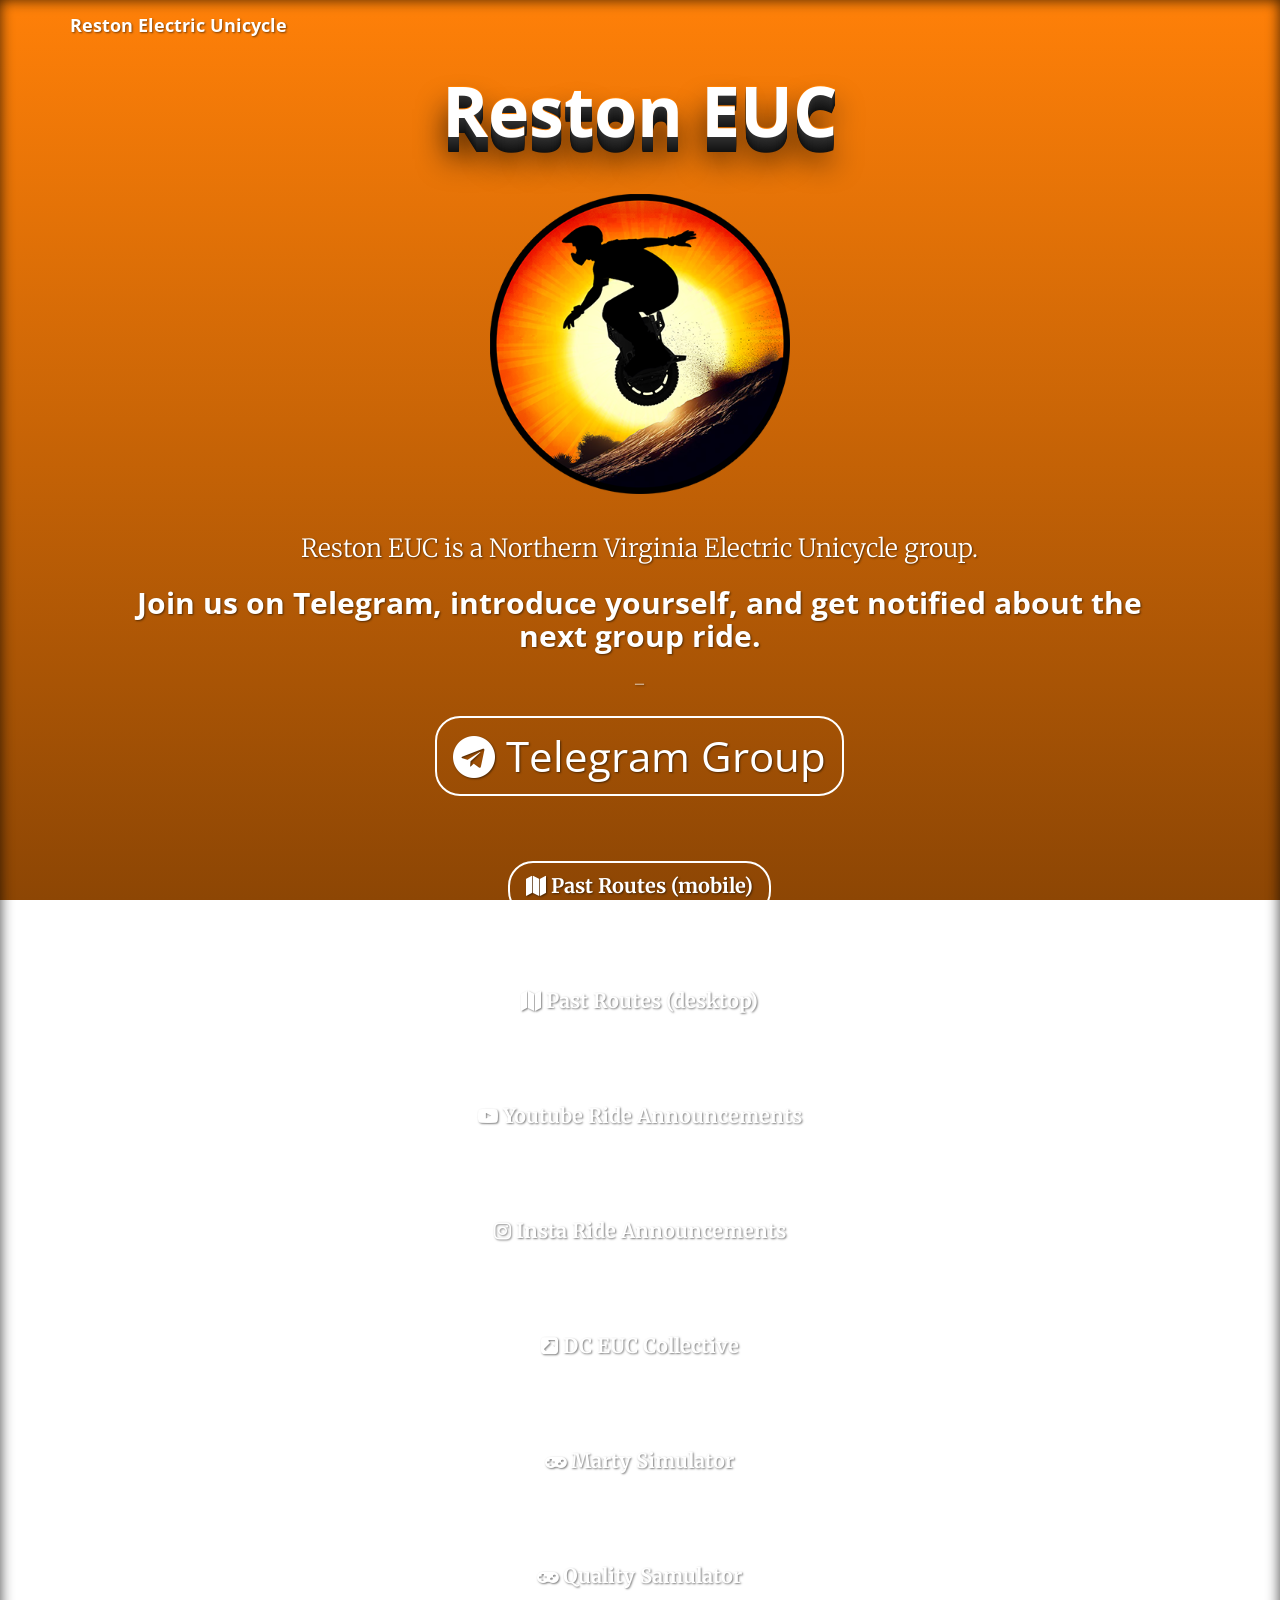
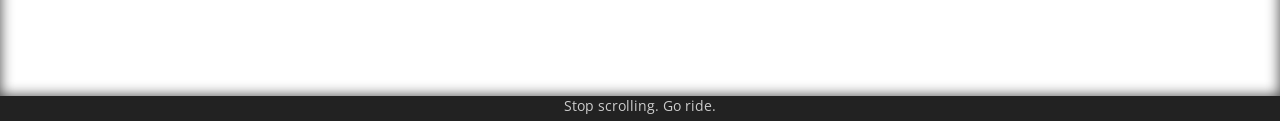
==== index.html @ 89ec1b11 "Update index.html" ====
<!DOCTYPE html>
<html lang="en">
  <head>
    <meta charset="utf-8">
    <meta http-equiv="X-UA-Compatible" content="IE=edge">
    <meta name="viewport" content="width=device-width, initial-scale=1">
    <meta name="description" content="Reston Electric Unicycle Group">
    <meta name="keywords" content="EUC, Reston, Virginia, Northern Virginia, Ashburn, Sterling, Leesburg, Arlington, Eletric, Unicycle, group ride, telegram">
    <!-- The above 3 meta tags *must* come first in the head; any other head content must come *after* these tags -->
    <title>Reston EUC</title> 
    <link href="https://fonts.googleapis.com/css?family=Merriweather|Open+Sans" rel="stylesheet"> 
    <!-- Bootstrap -->
    <link href="./css/bootstrap.min.css" rel="stylesheet">
    <link href="./css/onepagers-gradient.css" rel="stylesheet">
    <link href="./css/gradients.min.css" rel="stylesheet">
    <link rel="stylesheet" href="./font-awesome/css/font-awesome.min.css">
    <!-- HTML5 shim and Respond.js for IE8 support of HTML5 elements and media queries -->
    <!-- WARNING: Respond.js doesn't work if you view the page via file:// -->
    <!--[if lt IE 9]>
      <script src="https://oss.maxcdn.com/html5shiv/3.7.3/html5shiv.min.js"></script>
      <script src="https://oss.maxcdn.com/respond/1.4.2/respond.min.js"></script>
    <![endif]-->

    <link rel="apple-touch-icon" sizes="180x180" href="/apple-touch-icon.png">
    <link rel="icon" type="image/png" sizes="32x32" href="/favicon-32x32.png">
    <link rel="icon" type="image/png" sizes="16x16" href="/favicon-16x16.png">
    <link rel="manifest" href="/site.webmanifest">
  </head>
  <body data-spy="scroll" data-target="#topnav">
    <!-- MAIN CONTAINER -->
    <!-- Fixed navbar -->
    <nav class="navbar navbar-default navbar-fixed-top" id="topnav">
      <div class="container">
        <div class="navbar-header">
          <!-- <button type="button" class="navbar-toggle collapsed" data-toggle="collapse" data-target="#navbar" aria-expanded="false" aria-controls="navbar"> -->            
          <span class="sr-only">Toggle navigation</span>
          <span class="icon-bar"></span>
          <span class="icon-bar"></span>
          <span class="icon-bar"></span>
          </button>
          <a class="navbar-brand" href="#">Reston Electric Unicycle</a>
        </div> 
        <!--
        <div id="navbar" class="navbar-collapse collapse">
          
          <ul class="nav navbar-nav">
          </ul>
          
          <ul class="nav navbar-nav navbar-right">
            <li><a href="#section1">Home</a></li>
            <li><a href="#section2">Buttons</a></li>
            <li><a href="#section3">Maps</a></li>
            <li><a href="#section4">Footer</a></li>
          </ul>
          
        </div>         
        -->
      </div>
            
    </nav>
    <div class="container-fluid">
      <!-- START SECTION 1 -->       
      <div class="row ">                
        <div class="col-md-12 leadsection innershadow" id="section1" 
          style="background: #FF8008; /* fallback for old browsers */
          background: -webkit-linear-gradient(to top, #8d4604, #FF8008); /* Chrome 10-25, Safari 5.1-6 */
          background: linear-gradient(to top, #8d4604, #FF8008);">          
          <div class="col-md-1"> </div>
                
          <div class="col-md-10">          
            <!-- START SECTION 1 CONTENT -->
            <h1 style="
            text-shadow: 
            0 -1px 0 #ff8000, 
            0 1px 0 #2e2e2e, 
            0 2px 0 #2c2c2c, 
            0 3px 0 #2a2a2a, 
            0 4px 0 #282828, 
            0 5px 0 #262626, 
            0 6px 0 #242424, 
            0 7px 0 #222, 
            0 8px 0 #202020, 
            0 9px 0 #1e1e1e, 
            0 10px 0 #1c1c1c, 
            0 11px 0 #1a1a1a, 
            0 12px 0 #181818, 
            0 13px 0 #161616, 
            0 14px 0 #141414, 
            0 15px 0 #121212, 
            0 22px 30px rgba(0, 0, 0, 0.9);">Reston EUC</h1>
            <h1><img height="300" width="300" src="img/logo.png"/></h1>
            
            <p class="lead">Reston EUC is a Northern Virginia Electric Unicycle group.</p>               
            <h3>Join us on Telegram, introduce yourself, and get notified about the next group ride.</h3>
            <p>_</p>   
            
            <p><h1><a class="btn btn-lg btn-trans btn-success" href="https://t.me/RestonEUC" style="font-size: 60%"><i class="fa fa-telegram" aria-hidden="true"></i> Telegram Group</a></h1> </p>
                      
            <p><a class="btn btn-info btn-lg bigger-btn btn-trans" href="https://ridewithgps.com/users/2677488"><i class="fa fa-map" aria-hidden="true"></i> Past Routes (mobile)</a></p>
            <p><a class="btn btn-info btn-lg bigger-btn btn-trans" href="https://ridewithgps.com/users/2677488/routes"><i class="fa fa-map" aria-hidden="true"></i> Past Routes (desktop)</a></p>
            <p><a class="btn btn-info btn-lg bigger-btn btn-trans" href="https://www.youtube.com/@RestonEUC"><i class="fa fa-youtube-play" aria-hidden="true"></i> Youtube Ride Announcements</a></p>          
            <p><a class="btn btn-info btn-lg bigger-btn btn-trans" href="https://www.instagram.com/restoneuc/"><i class="fa fa-instagram" aria-hidden="true"></i> Insta Ride Announcements</a></p>            
            <p><a class="btn btn-info btn-lg bigger-btn btn-trans" href="https://dceuc.com"><i class="fa fa-external-link-square" aria-hidden="true"></i> DC EUC Collective</a></p>
            <p><a class="btn btn-info btn-lg bigger-btn btn-trans" href="https://8v245.csb.app"><i class="fa fa-gamepad" aria-hidden="true"></i> Marty Simulator</a></p>
            <p><a class="btn btn-info btn-lg bigger-btn btn-trans" href="https://gcdhh2.csb.app"><i class="fa fa-gamepad" aria-hidden="true"></i> Quality Samulator</a></p>
            <!-- 
				<h3>Next Ride:</h3>
            	<iframe id="youtube_video" width="360" height="450" frameborder="0" autoplay=1" allow="autoplay" allowfullscreen></iframe>
			-->
            <!-- END SECTION 1 CONTENT -->
          </div>
          <div class="col-md-1"> </div>
        </div><!--/md-12 -->
      </div><!--/row-->
      <!-- END SECTION 1 -->
      

      <div class="row">
        <div class="col-md-12 footer">
        Stop scrolling. Go ride.
        </div>
      </div>

    </div><!--/container final closing tag-->

      <!-- jQuery (necessary for Bootstrap's JavaScript plugins) -->
      <script src="https://ajax.googleapis.com/ajax/libs/jquery/1.12.4/jquery.min.js"></script>
      <!-- Include all compiled plugins (below), or include individual files as needed -->
      <script src="./js/bootstrap.min.js"></script>
      <script>

        $(function () {
          $(document).scroll(function () {
            var $nav = $(".navbar-fixed-top");
            $nav.toggleClass('scrolled', $(this).scrollTop() > 200);
          });
        });

        $('body').scrollspy({ target: '#topnav' })
	/*
	document.addEventListener("DOMContentLoaded", function(){
	        var channelID = "UCA3oZ1tFVdiA-Nl0tz2j74w";
        	var reqURL = "https://www.youtube.com/feeds/videos.xml?time=fs3&channel_id=";   
	        console.log("https://api.rss2json.com/v1/api.json?rss_url=" + encodeURIComponent(reqURL)+channelID+"&tf3sd=3243");    
        	$.getJSON("https://api.rss2json.com/v1/api.json?rss_url=" + encodeURIComponent(reqURL)+channelID, function(data) {
	          //var link = data.responseJSON.items[0].link;
	          var link = data.items[0].link;
        	  var id = link.substr(link.indexOf("=")+1);
	          $("#youtube_video").attr("src","https://youtube.com/embed/"+id + "?controls=0&showinfo=0&rel=0&autoplay=1&mute=1");
	        });	
	});
	*/
      </script>
  </body>
</html>
---- css/onepagers-gradient.css ----
/*  OnePagers Gradient Website Template
    Copyright (C) 2017  Hayden Ryan

    This program is free software: you can redistribute it and/or modify
    it under the terms of the GNU General Public License as published by
    the Free Software Foundation, either version 3 of the License, or
    (at your option) any later version.

    This program is distributed in the hope that it will be useful,
    but WITHOUT ANY WARRANTY; without even the implied warranty of
    MERCHANTABILITY or FITNESS FOR A PARTICULAR PURPOSE.  See the
    GNU General Public License for more details.

    You should have received a copy of the GNU General Public License
    along with this program.  If not, see <http://www.gnu.org/licenses/>.
*/

/*
TABLE OF CONTENTS
-----------------
S1.  BODY STYLES
S2.  NAVBAR
S3.  HEADINGS
S4.  PARAGRAPHS
S5.  SECTIONS
S6.  FORMS
S7.  BUTTONS
S8.  ICONS & SQUARES
S9.  MISC
S10. FOOTER
S11. DEMO STYLES

*/

/*
---------------
S1. BODY STYLES
---------------
*/

body {
  font-family: 'Open Sans', sans-serif;
  position: relative;
  -webkit-font-smoothing: antialiased;
  -moz-osx-font-smoothing: grayscale;
  text-rendering: optimizeLegibility;
  -moz-font-feature-settings: "liga" on;
}

body a {
  color: #ffffff;
  text-shadow: 1px 1px 2px rgba(0, 0, 0, 0.5);
}

body a:hover {
  color: #ffffff;
}

/*
-----------
S2. NAVBAR
-----------
*/

.navbar-default {
  background-color: transparent !important;
  color: #ffffff !important;
  border-color: transparent;
}

.navbar-default li a {
  color: #ffffff !important;
}

.navbar-default .navbar-nav > .active{
  background-color: transparent;
  border-bottom: 2px solid;
  font-weight: bold;
 }
.navbar-default .navbar-nav > .active > a, 
.navbar-default .navbar-nav > .active > a:hover, 
.navbar-default .navbar-nav > .active > a:focus {
  background-color: transparent;
}


.navbar-default .navbar-nav > .open > a, 
.navbar-default .navbar-nav > .open > a:hover, 
.navbar-default .navbar-nav > .open > a:focus {
  background-color: transparent;
}

.navbar-default li a:hover {
  border-bottom: 2px solid;
}

.navbar-default .navbar-nav .open .dropdown-menu>li>a, .navbar-default .navbar-nav .open .dropdown-menu {
  background-color: transparent;
  color:#ffffff;
}

.navbar-brand {
  color: #ffffff !important;
  font-weight: bold;
}

.navbar-fixed-top.scrolled {
  background-color: rgba(34, 34, 34, 0.95) !important;
  transition: background-color 1000ms linear;
}

.icon-bar {
  background-color: #ffffff !important;
}

.navbar-toggle:hover,
.navbar-toggle:focus {
  background-color: transparent !important;
}


/*
-------------
S3. HEADINGS
-------------
*/
h1 {
  font-weight: bold;
  font-size: 70px;
  padding-bottom: 25px;
  text-shadow: 1px 1px 2px rgba(0, 0, 0, 0.5);
}

h2 {
  font-weight: bold;
  font-size: 50px;
  text-shadow: 1px 1px 2px rgba(0, 0, 0, 0.5);
}

h3 {
  font-weight: bold;
  font-size: 30px;
  text-shadow: 1px 1px 2px rgba(0, 0, 0, 0.5);
}

@media (max-width: 768px) { 
/* Make headings slightly smaller on mobile */
h1 {
  font-size: 50px;
}

h2 {
  font-size: 35px;
}

h3 {
  font-size: 25px;
}

}

/*
--------------
S4. PARAGRAPHS
--------------
*/

p {
  margin-bottom: 20px;
  margin-top: 12px;
  font-size: 18px;
  text-shadow: 1px 1px 2px rgba(0, 0, 0, 0.5);
  font-family: 'Merriweather', serif;
}

.lead {
  margin-bottom: 12px;
  margin-top: 12px;
  font-size: 25px;
}

/*
-------------
S5. SECTIONS
-------------
*/

.innershadow {
  -webkit-box-shadow: inset 0px 0px 14px 0px rgba(0,0,0,0.75);
  -moz-box-shadow: inset 0px 0px 14px 0px rgba(0,0,0,0.75);
  box-shadow: inset 0px 0px 14px 0px rgba(0,0,0,0.75);
}

.section {
  color: #ffffff;
  padding-top: 50px;
  padding-bottom: 50px;
  min-height:100vh;
  background-attachment: fixed !important;
  text-align: center;
}

.section:hover {
  color: #ffffff;
}

.leadsection {
  color: #ffffff;
  padding-top: 52px;
  padding-bottom: 50px;
  min-height:100vh;
  background-attachment: fixed !important;
  text-align: center;
}

.leadsection:hover {
  color: #ffffff;
}

.leadsection a, .section a {
  text-decoration: underline;
}

/*
----------
S6. FORMS
----------
*/

input {
  color: #ffffff !important;
  background-color: transparent !important;
  border-color: #ffffff !important;
  border-width: 2px !important;
  border-radius: 25px !important;
}

input::placeholder {
  color: #cccccc !important;
}

label {
  font-size: 20px;
}

textarea {
  background-color: transparent !important;
  color: #ffffff !important;
  border-color: #ffffff !important;
  border-radius: 25px !important;
  border-width: 2px !important;
}

textarea::placeholder {
  color: #cccccc !important;
}

/*
------------
S7. BUTTONS
------------
*/

.bigger-btn {
  font-weight: bold;
  font-size: 20px;
  height: 55px;
  margin-top: 20px;
  margin-bottom: 20px;
  margin-left: 10px;
  margin-right: 10px;
}

.btnversion {
  font-size: 10px;
  display: block;
  margin-top: -5px;
}

.btn-trans {
  background-color: transparent;
  color: #ffffff;
  border-color: #ffffff;
  border-width: 2px;
  border-style: solid;
  border-radius: 25px !important;
  text-decoration: none !important;
}

/*
-------------------
S8. ICONS & SQUARES
-------------------
*/

.square {
  padding-top: 20px;
  padding-bottom: 20px;
}

.bigicon {
  font-size: 10em !important;
}

.contact-left {
  text-align: right;
  padding-right: 50px;
}

.contact-right {
  text-align: left;
  padding-left: 50px;
  border-left: 3px solid;

}
/*
---------
S9. MISC
---------
*/

.small {
  font-size: 13px;
}

/*
------------
S10. FOOTER
------------
*/

.footer {
  background-color: #222222;
  color: #cccccc;
  text-align: center;
  min-height: 25px;
}

.footer a {
  text-decoration: underline;
  text-decoration-style: dotted;
  color: #dddddd;
}

/*
---------------
S11. DEMO STYLES
---------------
*/

.demowell {
  text-align: center;
  min-height: 180px;
  color: #ffffff;
  border: 0px;
  padding-top: 70px;
  font-size: 20px;
  font-weight: bold;
  text-shadow: 1px 1px 2px rgba(0, 0, 0, 0.5);
}

.gradient-inverse {
  -webkit-transform: rotate(180deg);
  -moz-transform: rotate(180deg);
  -ms-transform: rotate(180deg);
  -o-transform: rotate(180deg);
  transform: rotate(180deg);
}
---- css/gradients.min.css ----
.nepal{background:#de6161;background:-webkit-linear-gradient(to top, #de6161 , #2657eb);background:linear-gradient(to top, #de6161 , #2657eb)}.bora-bora{background:#2BC0E4;background:-webkit-linear-gradient(to top, #2BC0E4 , #EAECC6);background:linear-gradient(to top, #2BC0E4 , #EAECC6)}.venice-blue{background:#085078;background:-webkit-linear-gradient(to top, #085078 , #85D8CE);background:linear-gradient(to top, #085078 , #85D8CE)}.electric-violet{background:#4776E6;background:-webkit-linear-gradient(to top, #4776E6 , #8E54E9);background:linear-gradient(to top, #4776E6 , #8E54E9)}.kashmir{background:#614385;background:-webkit-linear-gradient(to top, #614385 , #516395);background:linear-gradient(to top, #614385 , #516395)}.mirage{background:#16222A;background:-webkit-linear-gradient(to top, #16222A , #3A6073);background:linear-gradient(to top, #16222A , #3A6073)}.juicy-orange{background:#FF8008;background:-webkit-linear-gradient(to top, #FF8008 , #FFC837);background:linear-gradient(to top, #FF8008 , #FFC837)}.mojito{background:#1D976C;background:-webkit-linear-gradient(to top, #1D976C , #93F9B9);background:linear-gradient(to top, #1D976C , #93F9B9)}.cherry{background:#EB3349;background:-webkit-linear-gradient(to top, #EB3349 , #F45C43);background:linear-gradient(to top, #EB3349 , #F45C43)}.pinky{background:#DD5E89;background:-webkit-linear-gradient(to top, #DD5E89 , #F7BB97);background:linear-gradient(to top, #DD5E89 , #F7BB97)}.sea-weed{background:#4CB8C4;background:-webkit-linear-gradient(to top, #4CB8C4 , #3CD3AD);background:linear-gradient(to top, #4CB8C4 , #3CD3AD)}.purple-paradise{background:#1D2B64;background:-webkit-linear-gradient(to top, #1D2B64 , #F8CDDA);background:linear-gradient(to top, #1D2B64 , #F8CDDA)}.sunrise{background:#FF512F;background:-webkit-linear-gradient(to top, #FF512F , #F09819);background:linear-gradient(to top, #FF512F , #F09819)}.aqua-marine{background:#1A2980;background:-webkit-linear-gradient(to top, #1A2980 , #26D0CE);background:linear-gradient(to top, #1A2980 , #26D0CE)}.aubergine{background:#AA076B;background:-webkit-linear-gradient(to top, #AA076B , #61045F);background:linear-gradient(to top, #AA076B , #61045F)}.bloody-mary{background:#FF512F;background:-webkit-linear-gradient(to top, #FF512F , #DD2476);background:linear-gradient(to top, #FF512F , #DD2476)}.mango-pulp{background:#F09819;background:-webkit-linear-gradient(to top, #F09819 , #EDDE5D);background:linear-gradient(to top, #F09819 , #EDDE5D)}.rose-water{background:#E55D87;background:-webkit-linear-gradient(to top, #E55D87 , #5FC3E4);background:linear-gradient(to top, #E55D87 , #5FC3E4)}.lemon-twist{background:#3CA55C;background:-webkit-linear-gradient(to top, #3CA55C , #B5AC49);background:linear-gradient(to top, #3CA55C , #B5AC49)}.emerald-water{background:#348F50;background:-webkit-linear-gradient(to top, #348F50 , #56B4D3);background:linear-gradient(to top, #348F50 , #56B4D3)}.intuitive-purple{background:#DA22FF;background:-webkit-linear-gradient(to top, #DA22FF , #9733EE);background:linear-gradient(to top, #DA22FF , #9733EE)}.green-beach{background:#02AAB0;background:-webkit-linear-gradient(to top, #02AAB0 , #00CDAC);background:linear-gradient(to top, #02AAB0 , #00CDAC)}.harmonic-energy{background:#16A085;background:-webkit-linear-gradient(to top, #16A085 , #F4D03F);background:linear-gradient(to top, #16A085 , #F4D03F)}.nimvelo{background:#314755;background:-webkit-linear-gradient(to top, #314755 , #26a0da);background:linear-gradient(to top, #314755 , #26a0da)}.sea-blue{background:#2b5876;background:-webkit-linear-gradient(to top, #2b5876 , #4e4376);background:linear-gradient(to top, #2b5876 , #4e4376)}.celestial{background:#C33764;background:-webkit-linear-gradient(to top, #C33764 , #1D2671);background:linear-gradient(to top, #C33764 , #1D2671)}.learning-and-leading{background:#F7971E;background:-webkit-linear-gradient(to top, #F7971E , #FFD200);background:linear-gradient(to top, #F7971E , #FFD200)}.pacific-dream{background:#34e89e;background:-webkit-linear-gradient(to top, #34e89e , #0f3443);background:linear-gradient(to top, #34e89e , #0f3443)}.venice{background:#6190E8;background:-webkit-linear-gradient(to top, #6190E8 , #A7BFE8);background:linear-gradient(to top, #6190E8 , #A7BFE8)}.orca{background:#44A08D;background:-webkit-linear-gradient(to top, #44A08D , #093637);background:linear-gradient(to top, #44A08D , #093637)}.love-and-liberty{background:#200122;background:-webkit-linear-gradient(to top, #200122 , #6f0000);background:linear-gradient(to top, #200122 , #6f0000)}.very-blue{background:#0575E6;background:-webkit-linear-gradient(to top, #0575E6 , #021B79);background:linear-gradient(to top, #0575E6 , #021B79)}.can-you-feel-the-love-tonight{background:#4568DC;background:-webkit-linear-gradient(to top, #4568DC , #B06AB3);background:linear-gradient(to top, #4568DC , #B06AB3)}.the-blue-lagoon{background:#43C6AC;background:-webkit-linear-gradient(to top, #43C6AC , #191654);background:linear-gradient(to top, #43C6AC , #191654)}.under-the-lake{background:#093028;background:-webkit-linear-gradient(to top, #093028 , #237A57);background:linear-gradient(to top, #093028 , #237A57)}.honey-dew{background:#43C6AC;background:-webkit-linear-gradient(to top, #43C6AC , #F8FFAE);background:linear-gradient(to top, #43C6AC , #F8FFAE)}.easymed{background:#DCE35B;background:-webkit-linear-gradient(to top, #DCE35B , #45B649);background:linear-gradient(to top, #DCE35B , #45B649)}.vice-city{background:#3494E6;background:-webkit-linear-gradient(to top, #3494E6 , #EC6EAD);background:linear-gradient(to top, #3494E6 , #EC6EAD)}.mild{background:#67B26F;background:-webkit-linear-gradient(to top, #67B26F , #4ca2cd);background:linear-gradient(to top, #67B26F , #4ca2cd)}.dawn{background:#F3904F;background:-webkit-linear-gradient(to top, #F3904F , #3B4371);background:linear-gradient(to top, #F3904F , #3B4371)}.ibiza-sunset{background:#ee0979;background:-webkit-linear-gradient(to top, #ee0979 , #ff6a00);background:linear-gradient(to top, #ee0979 , #ff6a00)}.eighties-purple{background:#41295a;background:-webkit-linear-gradient(to top, #41295a , #2F0743);background:linear-gradient(to top, #41295a , #2F0743)}.brady-brady-fun-fun{background:#00c3ff;background:-webkit-linear-gradient(to top, #00c3ff , #ffff1c);background:linear-gradient(to top, #00c3ff , #ffff1c)}.cosmic-fusion{background:#ff00cc;background:-webkit-linear-gradient(to top, #ff00cc , #333399);background:linear-gradient(to top, #ff00cc , #333399)}.love-couple{background:#3a6186;background:-webkit-linear-gradient(to top, #3a6186 , #89253e);background:linear-gradient(to top, #3a6186 , #89253e)}.sherbert{background:#f79d00;background:-webkit-linear-gradient(to top, #f79d00 , #64f38c);background:linear-gradient(to top, #f79d00 , #64f38c)}.lush{background:#56ab2f;background:-webkit-linear-gradient(to top, #56ab2f , #a8e063);background:linear-gradient(to top, #56ab2f , #a8e063)}.frost{background:#000428;background:-webkit-linear-gradient(to top, #000428 , #004e92);background:linear-gradient(to top, #000428 , #004e92)}.mauve{background:#42275a;background:-webkit-linear-gradient(to top, #42275a , #734b6d);background:linear-gradient(to top, #42275a , #734b6d)}.deep-sea-space{background:#2C3E50;background:-webkit-linear-gradient(to top, #2C3E50 , #4CA1AF);background:linear-gradient(to top, #2C3E50 , #4CA1AF)}.grapefruit-sunset{background:#e96443;background:-webkit-linear-gradient(to top, #e96443 , #904e95);background:linear-gradient(to top, #e96443 , #904e95)}.solid-vault{background:#3a7bd5;background:-webkit-linear-gradient(to top, #3a7bd5 , #3a6073);background:linear-gradient(to top, #3a7bd5 , #3a6073)}.sweet-morning{background:#FF5F6D;background:-webkit-linear-gradient(to top, #FF5F6D , #FFC371);background:linear-gradient(to top, #FF5F6D , #FFC371)}.transfile{background:#16BFFD;background:-webkit-linear-gradient(to top, #16BFFD , #CB3066);background:linear-gradient(to top, #16BFFD , #CB3066)}.deep-space{background:#000000;background:-webkit-linear-gradient(to top, #000000 , #434343);background:linear-gradient(to top, #000000 , #434343)}.suzy{background:#834d9b;background:-webkit-linear-gradient(to top, #834d9b , #d04ed6);background:linear-gradient(to top, #834d9b , #d04ed6)}.purplin{background:#6a3093;background:-webkit-linear-gradient(to top, #6a3093 , #a044ff);background:linear-gradient(to top, #6a3093 , #a044ff)}.inbox{background:#457fca;background:-webkit-linear-gradient(to top, #457fca , #5691c8);background:linear-gradient(to top, #457fca , #5691c8)}.blush{background:#B24592;background:-webkit-linear-gradient(to top, #B24592 , #F15F79);background:linear-gradient(to top, #B24592 , #F15F79)}.little-leaf{background:#76b852;background:-webkit-linear-gradient(to top, #76b852 , #8DC26F);background:linear-gradient(to top, #76b852 , #8DC26F)}.master-card{background:#f46b45;background:-webkit-linear-gradient(to top, #f46b45 , #eea849);background:linear-gradient(to top, #f46b45 , #eea849)}.passion{background:#e53935;background:-webkit-linear-gradient(to top, #e53935 , #e35d5b);background:linear-gradient(to top, #e53935 , #e35d5b)}.timber{background:#fc00ff;background:-webkit-linear-gradient(to top, #fc00ff , #00dbde);background:linear-gradient(to top, #fc00ff , #00dbde)}.turquoise-flow{background:#136a8a;background:-webkit-linear-gradient(to top, #136a8a , #267871);background:linear-gradient(to top, #136a8a , #267871)}.endless-river{background:#43cea2;background:-webkit-linear-gradient(to top, #43cea2 , #185a9d);background:linear-gradient(to top, #43cea2 , #185a9d)}.purple-bliss{background:#360033;background:-webkit-linear-gradient(to top, #360033 , #0b8793);background:linear-gradient(to top, #360033 , #0b8793)}.crazy-orange{background:#D38312;background:-webkit-linear-gradient(to top, #D38312 , #A83279);background:linear-gradient(to top, #D38312 , #A83279)}.amethyst{background:#9D50BB;background:-webkit-linear-gradient(to top, #9D50BB , #6E48AA);background:linear-gradient(to top, #9D50BB , #6E48AA)}.dance-to-forget{background:#FF4E50;background:-webkit-linear-gradient(to top, #FF4E50 , #F9D423);background:linear-gradient(to top, #FF4E50 , #F9D423)}.reef{background:#00d2ff;background:-webkit-linear-gradient(to top, #00d2ff , #3a7bd5);background:linear-gradient(to top, #00d2ff , #3a7bd5)}.aqualicious{background:#50C9C3;background:-webkit-linear-gradient(to top, #50C9C3 , #96DEDA);background:linear-gradient(to top, #50C9C3 , #96DEDA)}.blurry-beach{background:#d53369;background:-webkit-linear-gradient(to top, #d53369 , #cbad6d);background:linear-gradient(to top, #d53369 , #cbad6d)}.namn{background:#a73737;background:-webkit-linear-gradient(to top, #a73737 , #7a2828);background:linear-gradient(to top, #a73737 , #7a2828)}.day-tripper{background:#f857a6;background:-webkit-linear-gradient(to top, #f857a6 , #ff5858);background:linear-gradient(to top, #f857a6 , #ff5858)}.army{background:#414d0b;background:-webkit-linear-gradient(to top, #414d0b , #727a17);background:linear-gradient(to top, #414d0b , #727a17)}.nepal-inverse{background:#de6161;background:-webkit-linear-gradient(to bottom, #de6161 , #2657eb);background:linear-gradient(to bottom, #de6161 , #2657eb)}.bora-bora-inverse{background:#2BC0E4;background:-webkit-linear-gradient(to bottom, #2BC0E4 , #EAECC6);background:linear-gradient(to bottom, #2BC0E4 , #EAECC6)}.venice-blue-inverse{background:#085078;background:-webkit-linear-gradient(to bottom, #085078 , #85D8CE);background:linear-gradient(to bottom, #085078 , #85D8CE)}.electric-violet-inverse{background:#4776E6;background:-webkit-linear-gradient(to bottom, #4776E6 , #8E54E9);background:linear-gradient(to bottom, #4776E6 , #8E54E9)}.kashmir-inverse{background:#614385;background:-webkit-linear-gradient(to bottom, #614385 , #516395);background:linear-gradient(to bottom, #614385 , #516395)}.mirage-inverse{background:#16222A;background:-webkit-linear-gradient(to bottom, #16222A , #3A6073);background:linear-gradient(to bottom, #16222A , #3A6073)}.juicy-orange-inverse{background:#FF8008;background:-webkit-linear-gradient(to bottom, #FF8008 , #FFC837);background:linear-gradient(to bottom, #FF8008 , #FFC837)}.mojito-inverse{background:#1D976C;background:-webkit-linear-gradient(to bottom, #1D976C , #93F9B9);background:linear-gradient(to bottom, #1D976C , #93F9B9)}.cherry-inverse{background:#EB3349;background:-webkit-linear-gradient(to bottom, #EB3349 , #F45C43);background:linear-gradient(to bottom, #EB3349 , #F45C43)}.pinky-inverse{background:#DD5E89;background:-webkit-linear-gradient(to bottom, #DD5E89 , #F7BB97);background:linear-gradient(to bottom, #DD5E89 , #F7BB97)}.sea-weed-inverse{background:#4CB8C4;background:-webkit-linear-gradient(to bottom, #4CB8C4 , #3CD3AD);background:linear-gradient(to bottom, #4CB8C4 , #3CD3AD)}.purple-paradise-inverse{background:#1D2B64;background:-webkit-linear-gradient(to bottom, #1D2B64 , #F8CDDA);background:linear-gradient(to bottom, #1D2B64 , #F8CDDA)}.sunrise-inverse{background:#FF512F;background:-webkit-linear-gradient(to bottom, #FF512F , #F09819);background:linear-gradient(to bottom, #FF512F , #F09819)}.aqua-marine-inverse{background:#1A2980;background:-webkit-linear-gradient(to bottom, #1A2980 , #26D0CE);background:linear-gradient(to bottom, #1A2980 , #26D0CE)}.aubergine-inverse{background:#AA076B;background:-webkit-linear-gradient(to bottom, #AA076B , #61045F);background:linear-gradient(to bottom, #AA076B , #61045F)}.bloody-mary-inverse{background:#FF512F;background:-webkit-linear-gradient(to bottom, #FF512F , #DD2476);background:linear-gradient(to bottom, #FF512F , #DD2476)}.mango-pulp-inverse{background:#F09819;background:-webkit-linear-gradient(to bottom, #F09819 , #EDDE5D);background:linear-gradient(to bottom, #F09819 , #EDDE5D)}.rose-water-inverse{background:#E55D87;background:-webkit-linear-gradient(to bottom, #E55D87 , #5FC3E4);background:linear-gradient(to bottom, #E55D87 , #5FC3E4)}.lemon-twist-inverse{background:#3CA55C;background:-webkit-linear-gradient(to bottom, #3CA55C , #B5AC49);background:linear-gradient(to bottom, #3CA55C , #B5AC49)}.emerald-water-inverse{background:#348F50;background:-webkit-linear-gradient(to bottom, #348F50 , #56B4D3);background:linear-gradient(to bottom, #348F50 , #56B4D3)}.intuitive-purple-inverse{background:#DA22FF;background:-webkit-linear-gradient(to bottom, #DA22FF , #9733EE);background:linear-gradient(to bottom, #DA22FF , #9733EE)}.green-beach-inverse{background:#02AAB0;background:-webkit-linear-gradient(to bottom, #02AAB0 , #00CDAC);background:linear-gradient(to bottom, #02AAB0 , #00CDAC)}.harmonic-energy-inverse{background:#16A085;background:-webkit-linear-gradient(to bottom, #16A085 , #F4D03F);background:linear-gradient(to bottom, #16A085 , #F4D03F)}.nimvelo-inverse{background:#314755;background:-webkit-linear-gradient(to bottom, #314755 , #26a0da);background:linear-gradient(to bottom, #314755 , #26a0da)}.sea-blue-inverse{background:#2b5876;background:-webkit-linear-gradient(to bottom, #2b5876 , #4e4376);background:linear-gradient(to bottom, #2b5876 , #4e4376)}.celestial-inverse{background:#C33764;background:-webkit-linear-gradient(to bottom, #C33764 , #1D2671);background:linear-gradient(to bottom, #C33764 , #1D2671)}.learning-and-leading-inverse{background:#F7971E;background:-webkit-linear-gradient(to bottom, #F7971E , #FFD200);background:linear-gradient(to bottom, #F7971E , #FFD200)}.pacific-dream-inverse{background:#34e89e;background:-webkit-linear-gradient(to bottom, #34e89e , #0f3443);background:linear-gradient(to bottom, #34e89e , #0f3443)}.venice-inverse{background:#6190E8;background:-webkit-linear-gradient(to bottom, #6190E8 , #A7BFE8);background:linear-gradient(to bottom, #6190E8 , #A7BFE8)}.orca-inverse{background:#44A08D;background:-webkit-linear-gradient(to bottom, #44A08D , #093637);background:linear-gradient(to bottom, #44A08D , #093637)}.love-and-liberty-inverse{background:#200122;background:-webkit-linear-gradient(to bottom, #200122 , #6f0000);background:linear-gradient(to bottom, #200122 , #6f0000)}.very-blue-inverse{background:#0575E6;background:-webkit-linear-gradient(to bottom, #0575E6 , #021B79);background:linear-gradient(to bottom, #0575E6 , #021B79)}.can-you-feel-the-love-tonight-inverse{background:#4568DC;background:-webkit-linear-gradient(to bottom, #4568DC , #B06AB3);background:linear-gradient(to bottom, #4568DC , #B06AB3)}.the-blue-lagoon-inverse{background:#43C6AC;background:-webkit-linear-gradient(to bottom, #43C6AC , #191654);background:linear-gradient(to bottom, #43C6AC , #191654)}.under-the-lake-inverse{background:#093028;background:-webkit-linear-gradient(to bottom, #093028 , #237A57);background:linear-gradient(to bottom, #093028 , #237A57)}.honey-dew-inverse{background:#43C6AC;background:-webkit-linear-gradient(to bottom, #43C6AC , #F8FFAE);background:linear-gradient(to bottom, #43C6AC , #F8FFAE)}.easymed-inverse{background:#DCE35B;background:-webkit-linear-gradient(to bottom, #DCE35B , #45B649);background:linear-gradient(to bottom, #DCE35B , #45B649)}.vice-city-inverse{background:#3494E6;background:-webkit-linear-gradient(to bottom, #3494E6 , #EC6EAD);background:linear-gradient(to bottom, #3494E6 , #EC6EAD)}.mild-inverse{background:#67B26F;background:-webkit-linear-gradient(to bottom, #67B26F , #4ca2cd);background:linear-gradient(to bottom, #67B26F , #4ca2cd)}.dawn-inverse{background:#F3904F;background:-webkit-linear-gradient(to bottom, #F3904F , #3B4371);background:linear-gradient(to bottom, #F3904F , #3B4371)}.ibiza-sunset-inverse{background:#ee0979;background:-webkit-linear-gradient(to bottom, #ee0979 , #ff6a00);background:linear-gradient(to bottom, #ee0979 , #ff6a00)}.eighties-purple-inverse{background:#41295a;background:-webkit-linear-gradient(to bottom, #41295a , #2F0743);background:linear-gradient(to bottom, #41295a , #2F0743)}.brady-brady-fun-fun-inverse{background:#00c3ff;background:-webkit-linear-gradient(to bottom, #00c3ff , #ffff1c);background:linear-gradient(to bottom, #00c3ff , #ffff1c)}.cosmic-fusion-inverse{background:#ff00cc;background:-webkit-linear-gradient(to bottom, #ff00cc , #333399);background:linear-gradient(to bottom, #ff00cc , #333399)}.love-couple-inverse{background:#3a6186;background:-webkit-linear-gradient(to bottom, #3a6186 , #89253e);background:linear-gradient(to bottom, #3a6186 , #89253e)}.sherbert-inverse{background:#f79d00;background:-webkit-linear-gradient(to bottom, #f79d00 , #64f38c);background:linear-gradient(to bottom, #f79d00 , #64f38c)}.lush-inverse{background:#56ab2f;background:-webkit-linear-gradient(to bottom, #56ab2f , #a8e063);background:linear-gradient(to bottom, #56ab2f , #a8e063)}.frost-inverse{background:#000428;background:-webkit-linear-gradient(to bottom, #000428 , #004e92);background:linear-gradient(to bottom, #000428 , #004e92)}.mauve-inverse{background:#42275a;background:-webkit-linear-gradient(to bottom, #42275a , #734b6d);background:linear-gradient(to bottom, #42275a , #734b6d)}.deep-sea-space-inverse{background:#2C3E50;background:-webkit-linear-gradient(to bottom, #2C3E50 , #4CA1AF);background:linear-gradient(to bottom, #2C3E50 , #4CA1AF)}.grapefruit-sunset-inverse{background:#e96443;background:-webkit-linear-gradient(to bottom, #e96443 , #904e95);background:linear-gradient(to bottom, #e96443 , #904e95)}.solid-vault-inverse{background:#3a7bd5;background:-webkit-linear-gradient(to bottom, #3a7bd5 , #3a6073);background:linear-gradient(to bottom, #3a7bd5 , #3a6073)}.sweet-morning-inverse{background:#FF5F6D;background:-webkit-linear-gradient(to bottom, #FF5F6D , #FFC371);background:linear-gradient(to bottom, #FF5F6D , #FFC371)}.transfile-inverse{background:#16BFFD;background:-webkit-linear-gradient(to bottom, #16BFFD , #CB3066);background:linear-gradient(to bottom, #16BFFD , #CB3066)}.deep-space-inverse{background:#000000;background:-webkit-linear-gradient(to bottom, #000000 , #434343);background:linear-gradient(to bottom, #000000 , #434343)}.suzy-inverse{background:#834d9b;background:-webkit-linear-gradient(to bottom, #834d9b , #d04ed6);background:linear-gradient(to bottom, #834d9b , #d04ed6)}.purplin-inverse{background:#6a3093;background:-webkit-linear-gradient(to bottom, #6a3093 , #a044ff);background:linear-gradient(to bottom, #6a3093 , #a044ff)}.inbox-inverse{background:#457fca;background:-webkit-linear-gradient(to bottom, #457fca , #5691c8);background:linear-gradient(to bottom, #457fca , #5691c8)}.blush-inverse{background:#B24592;background:-webkit-linear-gradient(to bottom, #B24592 , #F15F79);background:linear-gradient(to bottom, #B24592 , #F15F79)}.little-leaf-inverse{background:#76b852;background:-webkit-linear-gradient(to bottom, #76b852 , #8DC26F);background:linear-gradient(to bottom, #76b852 , #8DC26F)}.master-card-inverse{background:#f46b45;background:-webkit-linear-gradient(to bottom, #f46b45 , #eea849);background:linear-gradient(to bottom, #f46b45 , #eea849)}.passion-inverse{background:#e53935;background:-webkit-linear-gradient(to bottom, #e53935 , #e35d5b);background:linear-gradient(to bottom, #e53935 , #e35d5b)}.timber-inverse{background:#fc00ff;background:-webkit-linear-gradient(to bottom, #fc00ff , #00dbde);background:linear-gradient(to bottom, #fc00ff , #00dbde)}.turquoise-flow-inverse{background:#136a8a;background:-webkit-linear-gradient(to bottom, #136a8a , #267871);background:linear-gradient(to bottom, #136a8a , #267871)}.endless-river-inverse{background:#43cea2;background:-webkit-linear-gradient(to bottom, #43cea2 , #185a9d);background:linear-gradient(to bottom, #43cea2 , #185a9d)}.purple-bliss-inverse{background:#360033;background:-webkit-linear-gradient(to bottom, #360033 , #0b8793);background:linear-gradient(to bottom, #360033 , #0b8793)}.crazy-orange-inverse{background:#D38312;background:-webkit-linear-gradient(to bottom, #D38312 , #A83279);background:linear-gradient(to bottom, #D38312 , #A83279)}.amethyst-inverse{background:#9D50BB;background:-webkit-linear-gradient(to bottom, #9D50BB , #6E48AA);background:linear-gradient(to bottom, #9D50BB , #6E48AA)}.dance-to-forget-inverse{background:#FF4E50;background:-webkit-linear-gradient(to bottom, #FF4E50 , #F9D423);background:linear-gradient(to bottom, #FF4E50 , #F9D423)}.reef-inverse{background:#00d2ff;background:-webkit-linear-gradient(to bottom, #00d2ff , #3a7bd5);background:linear-gradient(to bottom, #00d2ff , #3a7bd5)}.aqualicious-inverse{background:#50C9C3;background:-webkit-linear-gradient(to bottom, #50C9C3 , #96DEDA);background:linear-gradient(to bottom, #50C9C3 , #96DEDA)}.blurry-beach-inverse{background:#d53369;background:-webkit-linear-gradient(to bottom, #d53369 , #cbad6d);background:linear-gradient(to bottom, #d53369 , #cbad6d)}.namn-inverse{background:#a73737;background:-webkit-linear-gradient(to bottom, #a73737 , #7a2828);background:linear-gradient(to bottom, #a73737 , #7a2828)}.day-tripper-inverse{background:#f857a6;background:-webkit-linear-gradient(to bottom, #f857a6 , #ff5858);background:linear-gradient(to bottom, #f857a6 , #ff5858)}.army-inverse{background:#414d0b;background:-webkit-linear-gradient(to bottom, #414d0b , #727a17);background:linear-gradient(to bottom, #414d0b , #727a17)}
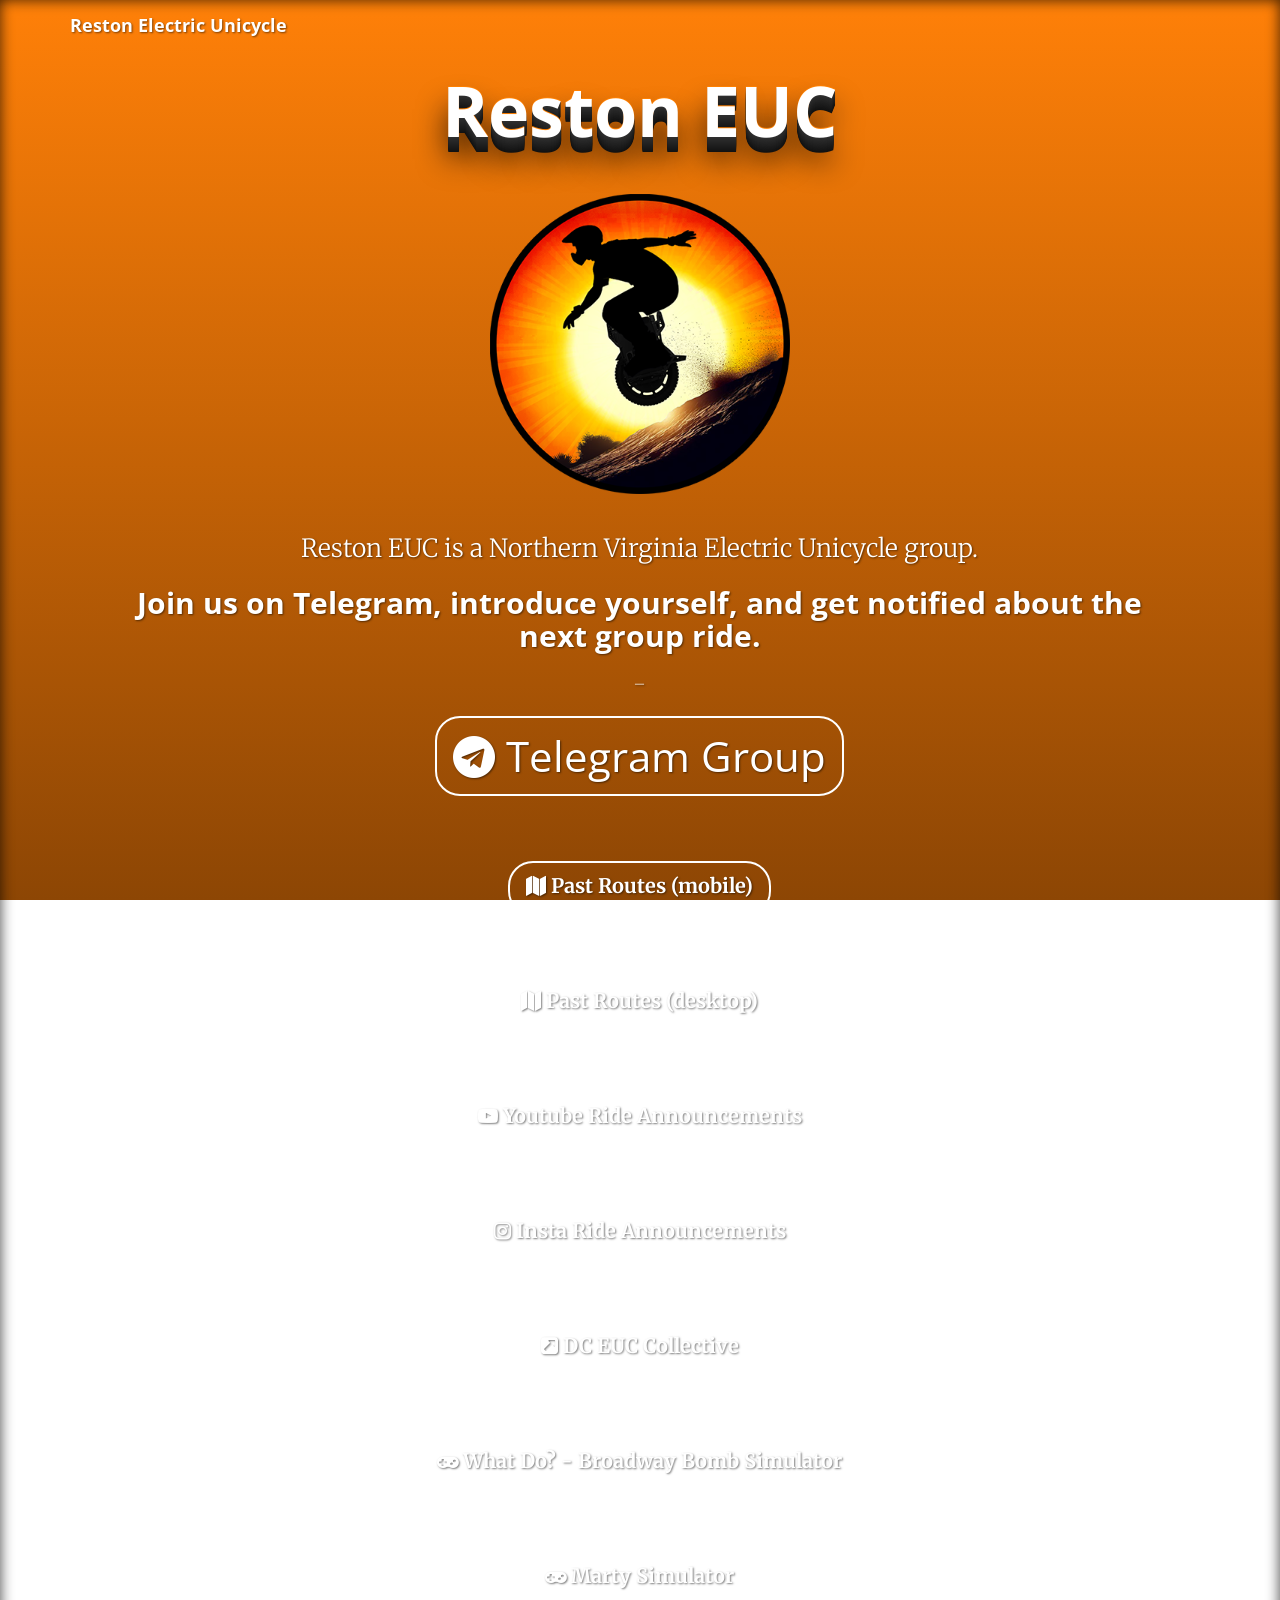
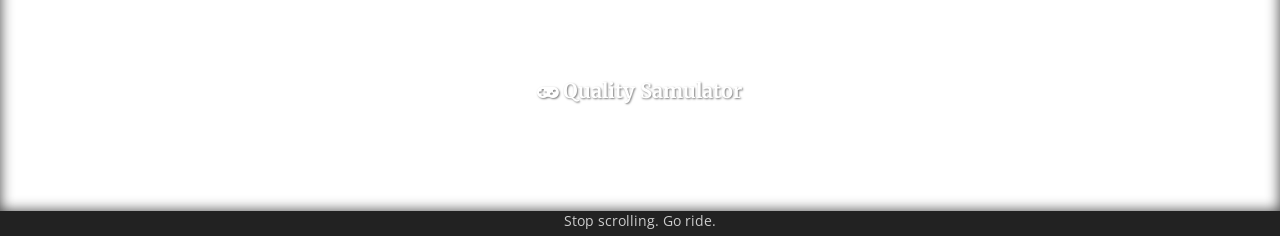
==== commit 43201dec: "Update index.html" ====
--- a/index.html
+++ b/index.html
@@ -101,6 +101,7 @@
             <p><a class="btn btn-info btn-lg bigger-btn btn-trans" href="https://www.youtube.com/@RestonEUC"><i class="fa fa-youtube-play" aria-hidden="true"></i> Youtube Ride Announcements</a></p>          
             <p><a class="btn btn-info btn-lg bigger-btn btn-trans" href="https://www.instagram.com/restoneuc/"><i class="fa fa-instagram" aria-hidden="true"></i> Insta Ride Announcements</a></p>            
             <p><a class="btn btn-info btn-lg bigger-btn btn-trans" href="https://dceuc.com"><i class="fa fa-external-link-square" aria-hidden="true"></i> DC EUC Collective</a></p>
+			<p><a class="btn btn-info btn-lg bigger-btn btn-trans" href="/whatdo/"><i class="fa fa-gamepad" aria-hidden="true"></i> What Do? - Broadway Bomb Simulator</a></p>
             <p><a class="btn btn-info btn-lg bigger-btn btn-trans" href="https://8v245.csb.app"><i class="fa fa-gamepad" aria-hidden="true"></i> Marty Simulator</a></p>
             <p><a class="btn btn-info btn-lg bigger-btn btn-trans" href="https://gcdhh2.csb.app"><i class="fa fa-gamepad" aria-hidden="true"></i> Quality Samulator</a></p>
             <!-- 
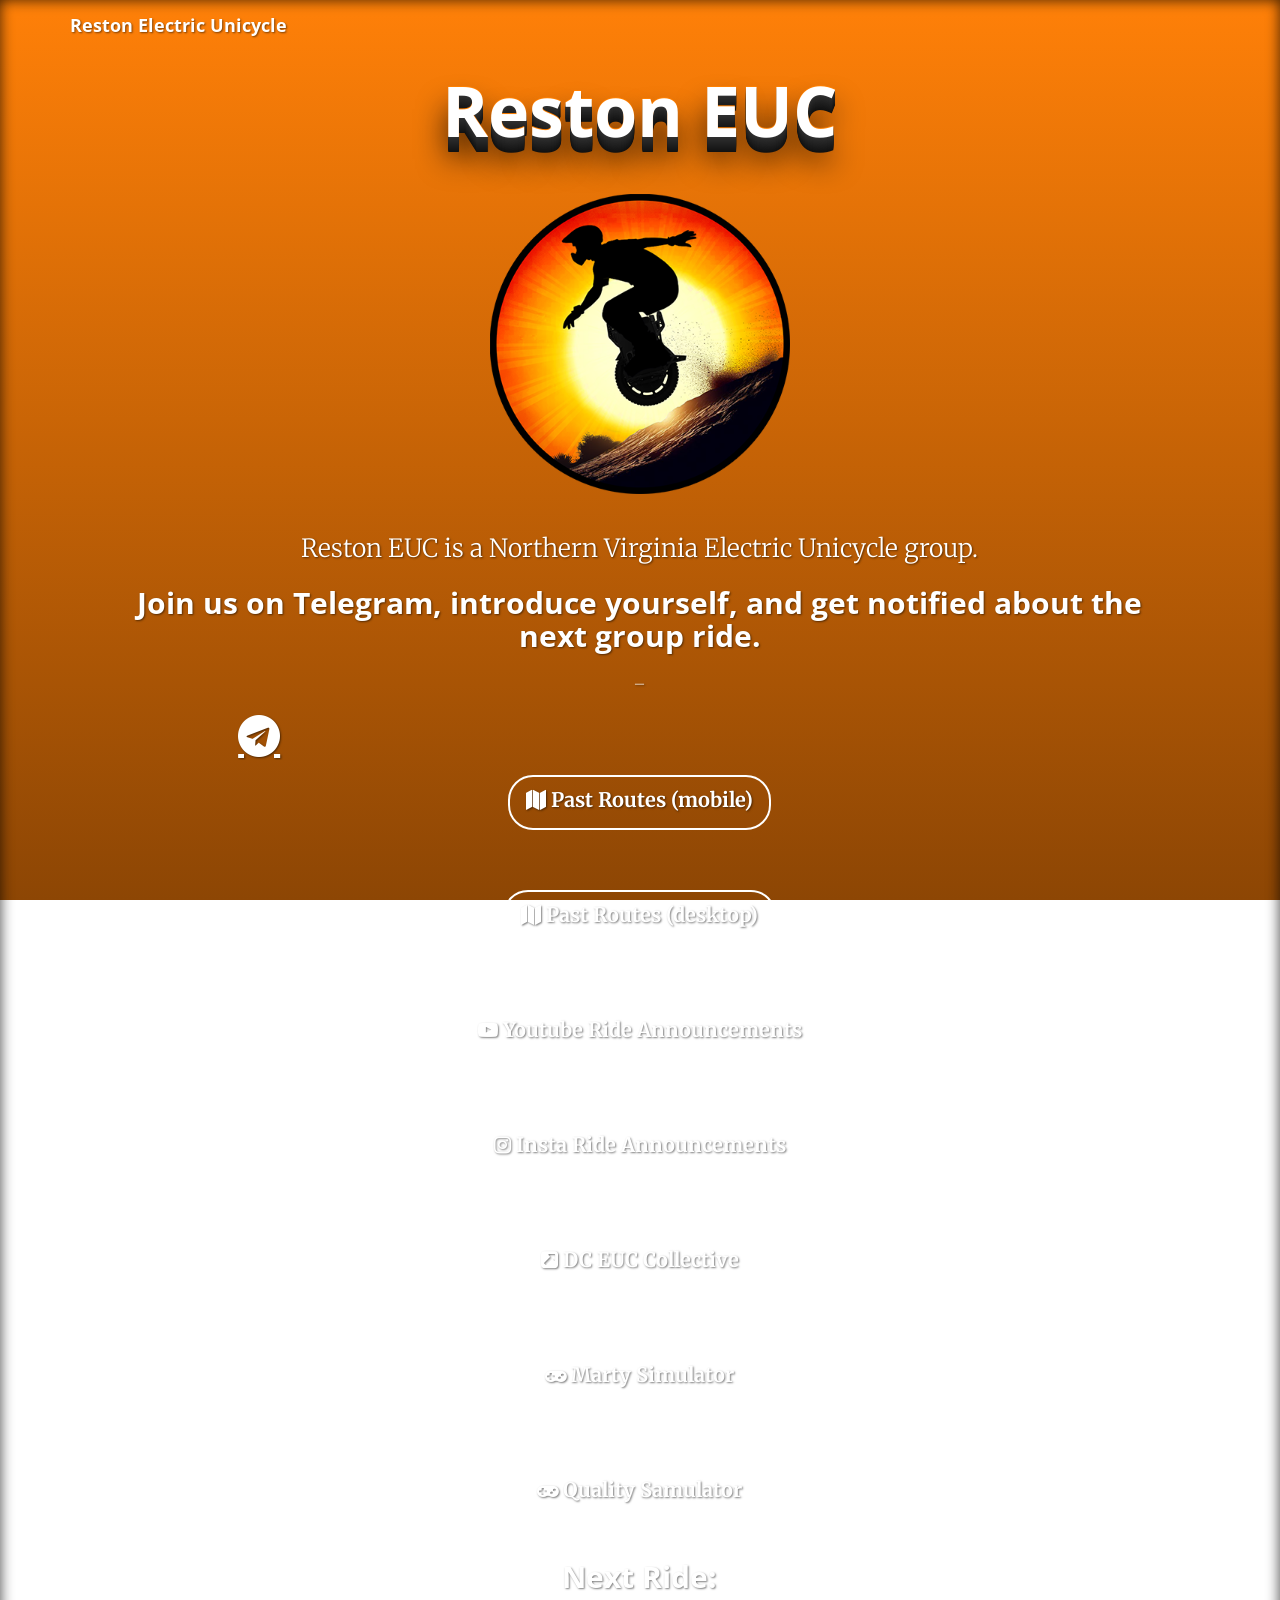
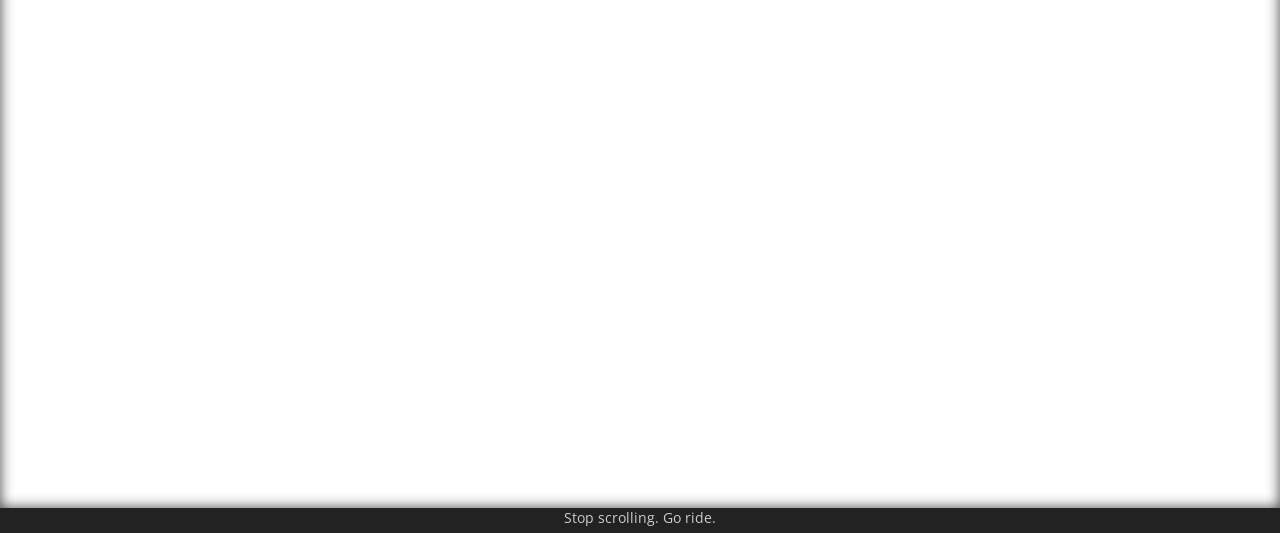
==== commit 5d26eebb: "added game" ====
--- a/index.html
+++ b/index.html
@@ -13,7 +13,8 @@
     <link href="./css/bootstrap.min.css" rel="stylesheet">
     <link href="./css/onepagers-gradient.css" rel="stylesheet">
     <link href="./css/gradients.min.css" rel="stylesheet">
-    <link rel="stylesheet" href="./font-awesome/css/font-awesome.min.css">
+    <link href="./css/glowbox.css" rel="stylesheet">
+    <link href="./font-awesome/css/font-awesome.min.css" rel="stylesheet">
     <!-- HTML5 shim and Respond.js for IE8 support of HTML5 elements and media queries -->
     <!-- WARNING: Respond.js doesn't work if you view the page via file:// -->
     <!--[if lt IE 9]>
@@ -94,20 +95,17 @@
             <h3>Join us on Telegram, introduce yourself, and get notified about the next group ride.</h3>
             <p>_</p>   
             
-            <p><h1><a class="btn btn-lg btn-trans btn-success" href="https://t.me/RestonEUC" style="font-size: 60%"><i class="fa fa-telegram" aria-hidden="true"></i> Telegram Group</a></h1> </p>
+            <p><h1><a class="h_animated-border-box-glow" href="https://t.me/RestonEUC" style="font-size: 60%"><i class="fa fa-telegram" aria-hidden="true"></i> Telegram Group</a></h1> </p>
                       
             <p><a class="btn btn-info btn-lg bigger-btn btn-trans" href="https://ridewithgps.com/users/2677488"><i class="fa fa-map" aria-hidden="true"></i> Past Routes (mobile)</a></p>
             <p><a class="btn btn-info btn-lg bigger-btn btn-trans" href="https://ridewithgps.com/users/2677488/routes"><i class="fa fa-map" aria-hidden="true"></i> Past Routes (desktop)</a></p>
             <p><a class="btn btn-info btn-lg bigger-btn btn-trans" href="https://www.youtube.com/@RestonEUC"><i class="fa fa-youtube-play" aria-hidden="true"></i> Youtube Ride Announcements</a></p>          
             <p><a class="btn btn-info btn-lg bigger-btn btn-trans" href="https://www.instagram.com/restoneuc/"><i class="fa fa-instagram" aria-hidden="true"></i> Insta Ride Announcements</a></p>            
             <p><a class="btn btn-info btn-lg bigger-btn btn-trans" href="https://dceuc.com"><i class="fa fa-external-link-square" aria-hidden="true"></i> DC EUC Collective</a></p>
-			<p><a class="btn btn-info btn-lg bigger-btn btn-trans" href="/whatdo/"><i class="fa fa-gamepad" aria-hidden="true"></i> What Do? - Broadway Bomb Simulator</a></p>
             <p><a class="btn btn-info btn-lg bigger-btn btn-trans" href="https://8v245.csb.app"><i class="fa fa-gamepad" aria-hidden="true"></i> Marty Simulator</a></p>
             <p><a class="btn btn-info btn-lg bigger-btn btn-trans" href="https://gcdhh2.csb.app"><i class="fa fa-gamepad" aria-hidden="true"></i> Quality Samulator</a></p>
-            <!-- 
-				<h3>Next Ride:</h3>
-            	<iframe id="youtube_video" width="360" height="450" frameborder="0" autoplay=1" allow="autoplay" allowfullscreen></iframe>
-			-->
+            <h3>Next Ride:</h3>
+            <iframe id="youtube_video" width="360" height="450" frameborder="0" autoplay=1" allow="autoplay" allowfullscreen></iframe>
             <!-- END SECTION 1 CONTENT -->
           </div>
           <div class="col-md-1"> </div>
@@ -138,7 +136,7 @@
         });
 
         $('body').scrollspy({ target: '#topnav' })
-	/*
+
 	document.addEventListener("DOMContentLoaded", function(){
 	        var channelID = "UCA3oZ1tFVdiA-Nl0tz2j74w";
         	var reqURL = "https://www.youtube.com/feeds/videos.xml?time=fs3&channel_id=";   
@@ -148,9 +146,9 @@
 	          var link = data.items[0].link;
         	  var id = link.substr(link.indexOf("=")+1);
 	          $("#youtube_video").attr("src","https://youtube.com/embed/"+id + "?controls=0&showinfo=0&rel=0&autoplay=1&mute=1");
-	        });	
+	        });
 	});
-	*/
+
       </script>
   </body>
 </html>
--- a/css/glowbox.css
+++ b/css/glowbox.css
@@ -0,0 +1,77 @@
+
+/*// Glow Border Animation //*/
+
+.h_animated-border-box-glow {
+  max-height: 50px;
+  max-width: 250px;
+  height: 100%;
+  width: 100%;
+  position: absolute;
+  overflow: hidden;
+  z-index: 0;
+  border-radius: 999px;
+  padding: .5rem 1rem;
+  display: flex
+;
+  flex-wrap: wrap;
+  align-items: center;
+  justify-content: center;
+  gap: .5rem;
+}
+
+
+.animated-border-box, .animated-border-box-glow{
+    position: absolute;
+    overflow: hidden; 
+    z-index: 0;
+    /* Border Radius */
+      border-radius: 10px;
+  }
+  
+  .animated-border-box-glow{
+    overflow: hidden;
+    /* Glow Blur */
+    filter: blur(20px);
+  }
+  
+  .animated-border-box:before, .animated-border-box-glow:before {
+    content: '';
+    z-index: -2;
+    text-align: center;
+      top: 50%;
+      left: 50%;
+      transform: translate(-50%, -50%) rotate(0deg);
+    position: absolute;
+      width: 99999px;
+      height: 99999px;
+      background-repeat: no-repeat;
+      background-position: 0 0;
+    /*border color, change middle color*/
+      background-image: conic-gradient(rgba(0,0,0,0), #ffffff, rgba(0,0,0,0) 25%);
+    /* change speed here */
+      animation: rotate 4s linear infinite;
+  }
+  
+  .animated-border-box:after {
+      content: '';
+      position: absolute;
+      z-index: -1;
+    /* border width */
+      left: 5px;
+      top: 5px;
+    /* double the px from the border width left */
+      width: calc(100% - 10px);
+      height: calc(100% - 10px);
+    /*bg color*/
+      background: #00030e;
+    /*box border radius*/
+      border-radius: 7px;
+  }
+  
+  @keyframes rotate {
+      100% {
+          transform: translate(-50%, -50%) rotate(1turn);
+      }
+  }
+  
+  /*// Border Animation END//*/
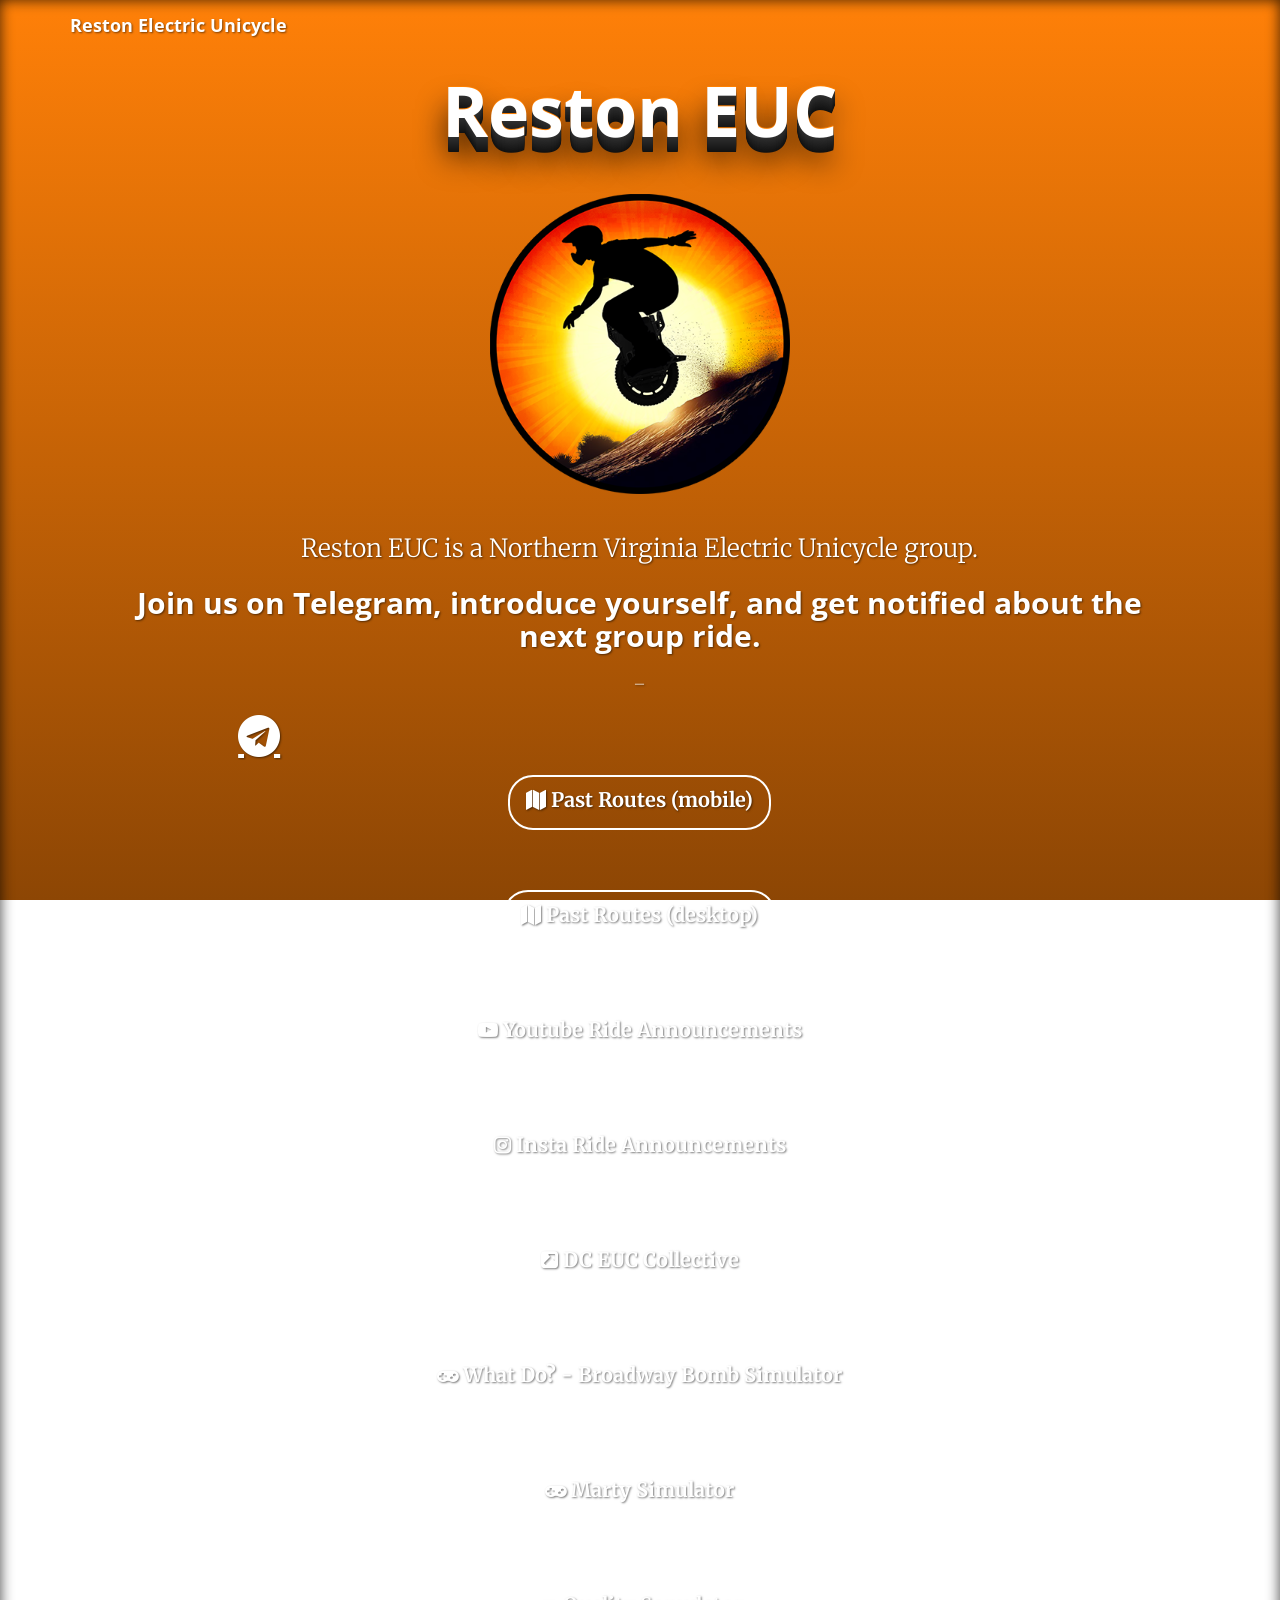
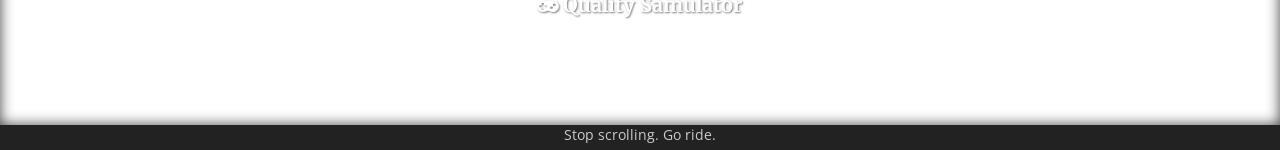
==== commit bb17cd37: "Merge branch 'master' of https://github.com/Mac-O-War/mac-o-war.github.io" ====
--- a/index.html
+++ b/index.html
@@ -102,10 +102,13 @@
             <p><a class="btn btn-info btn-lg bigger-btn btn-trans" href="https://www.youtube.com/@RestonEUC"><i class="fa fa-youtube-play" aria-hidden="true"></i> Youtube Ride Announcements</a></p>          
             <p><a class="btn btn-info btn-lg bigger-btn btn-trans" href="https://www.instagram.com/restoneuc/"><i class="fa fa-instagram" aria-hidden="true"></i> Insta Ride Announcements</a></p>            
             <p><a class="btn btn-info btn-lg bigger-btn btn-trans" href="https://dceuc.com"><i class="fa fa-external-link-square" aria-hidden="true"></i> DC EUC Collective</a></p>
+			<p><a class="btn btn-info btn-lg bigger-btn btn-trans" href="/whatdo/"><i class="fa fa-gamepad" aria-hidden="true"></i> What Do? - Broadway Bomb Simulator</a></p>
             <p><a class="btn btn-info btn-lg bigger-btn btn-trans" href="https://8v245.csb.app"><i class="fa fa-gamepad" aria-hidden="true"></i> Marty Simulator</a></p>
             <p><a class="btn btn-info btn-lg bigger-btn btn-trans" href="https://gcdhh2.csb.app"><i class="fa fa-gamepad" aria-hidden="true"></i> Quality Samulator</a></p>
-            <h3>Next Ride:</h3>
-            <iframe id="youtube_video" width="360" height="450" frameborder="0" autoplay=1" allow="autoplay" allowfullscreen></iframe>
+            <!-- 
+				<h3>Next Ride:</h3>
+            	<iframe id="youtube_video" width="360" height="450" frameborder="0" autoplay=1" allow="autoplay" allowfullscreen></iframe>
+			-->
             <!-- END SECTION 1 CONTENT -->
           </div>
           <div class="col-md-1"> </div>
@@ -136,7 +139,7 @@
         });
 
         $('body').scrollspy({ target: '#topnav' })
-
+	/*
 	document.addEventListener("DOMContentLoaded", function(){
 	        var channelID = "UCA3oZ1tFVdiA-Nl0tz2j74w";
         	var reqURL = "https://www.youtube.com/feeds/videos.xml?time=fs3&channel_id=";   
@@ -146,9 +149,9 @@
 	          var link = data.items[0].link;
         	  var id = link.substr(link.indexOf("=")+1);
 	          $("#youtube_video").attr("src","https://youtube.com/embed/"+id + "?controls=0&showinfo=0&rel=0&autoplay=1&mute=1");
-	        });
+	        });	
 	});
-
+	*/
       </script>
   </body>
 </html>
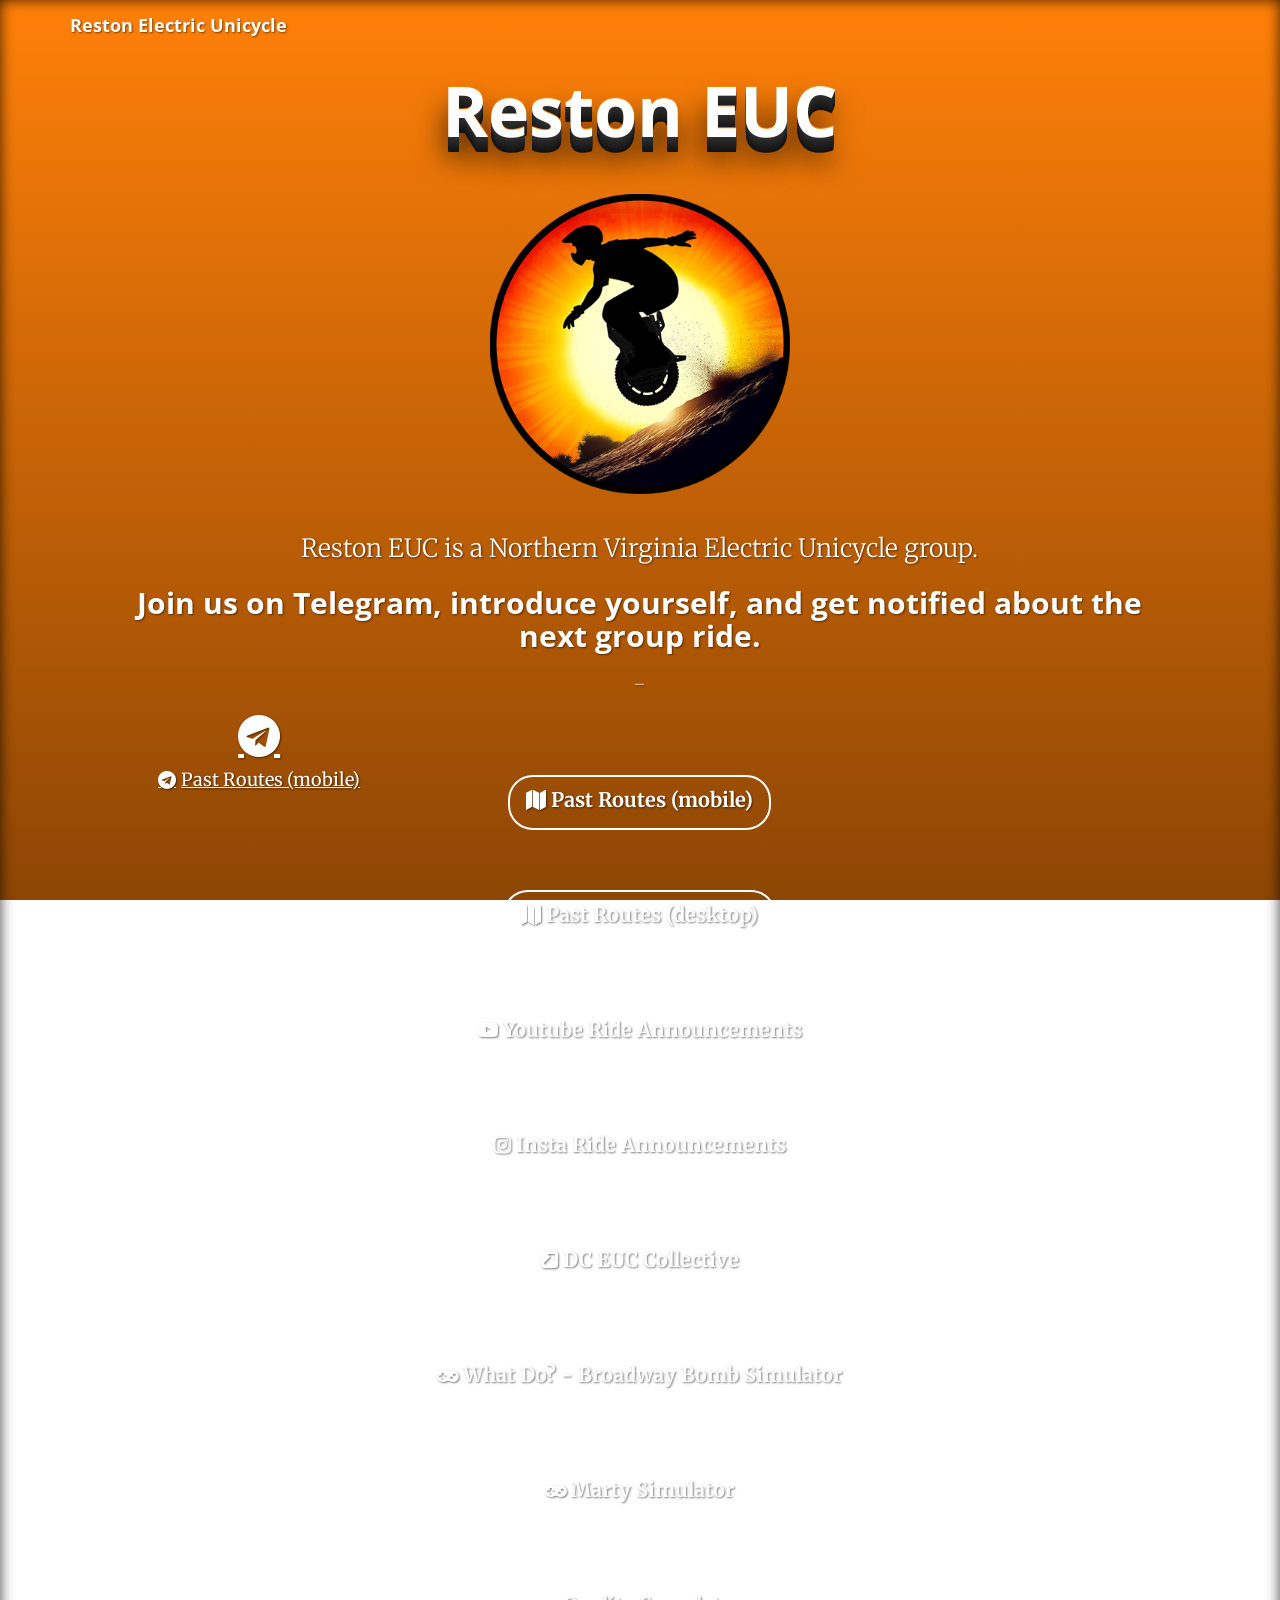
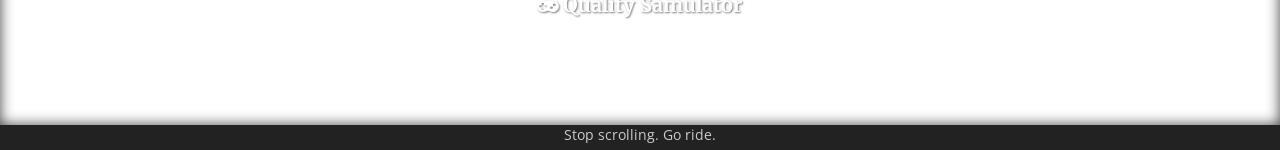
==== commit e3100a4e: "added blinkers" ====
--- a/index.html
+++ b/index.html
@@ -93,10 +93,9 @@
             
             <p class="lead">Reston EUC is a Northern Virginia Electric Unicycle group.</p>               
             <h3>Join us on Telegram, introduce yourself, and get notified about the next group ride.</h3>
-            <p>_</p>   
-            
-            <p><h1><a class="h_animated-border-box-glow" href="https://t.me/RestonEUC" style="font-size: 60%"><i class="fa fa-telegram" aria-hidden="true"></i> Telegram Group</a></h1> </p>
-                      
+            <p>_</p>               
+            <p><h1><a class="h_animated-border-box-glow" href="https://t.me/RestonEUC" style="font-size: 60%"><i class="fa fa-telegram" aria-hidden="true"></i> Telegram Group</a></h1></p>                      
+            <p><a class="h_animated-border-box-glow" href="https://t.me/RestonEUC"><i class="fa fa-telegram" aria-hidden="true"></i> Past Routes (mobile)</a></p>
             <p><a class="btn btn-info btn-lg bigger-btn btn-trans" href="https://ridewithgps.com/users/2677488"><i class="fa fa-map" aria-hidden="true"></i> Past Routes (mobile)</a></p>
             <p><a class="btn btn-info btn-lg bigger-btn btn-trans" href="https://ridewithgps.com/users/2677488/routes"><i class="fa fa-map" aria-hidden="true"></i> Past Routes (desktop)</a></p>
             <p><a class="btn btn-info btn-lg bigger-btn btn-trans" href="https://www.youtube.com/@RestonEUC"><i class="fa fa-youtube-play" aria-hidden="true"></i> Youtube Ride Announcements</a></p>          
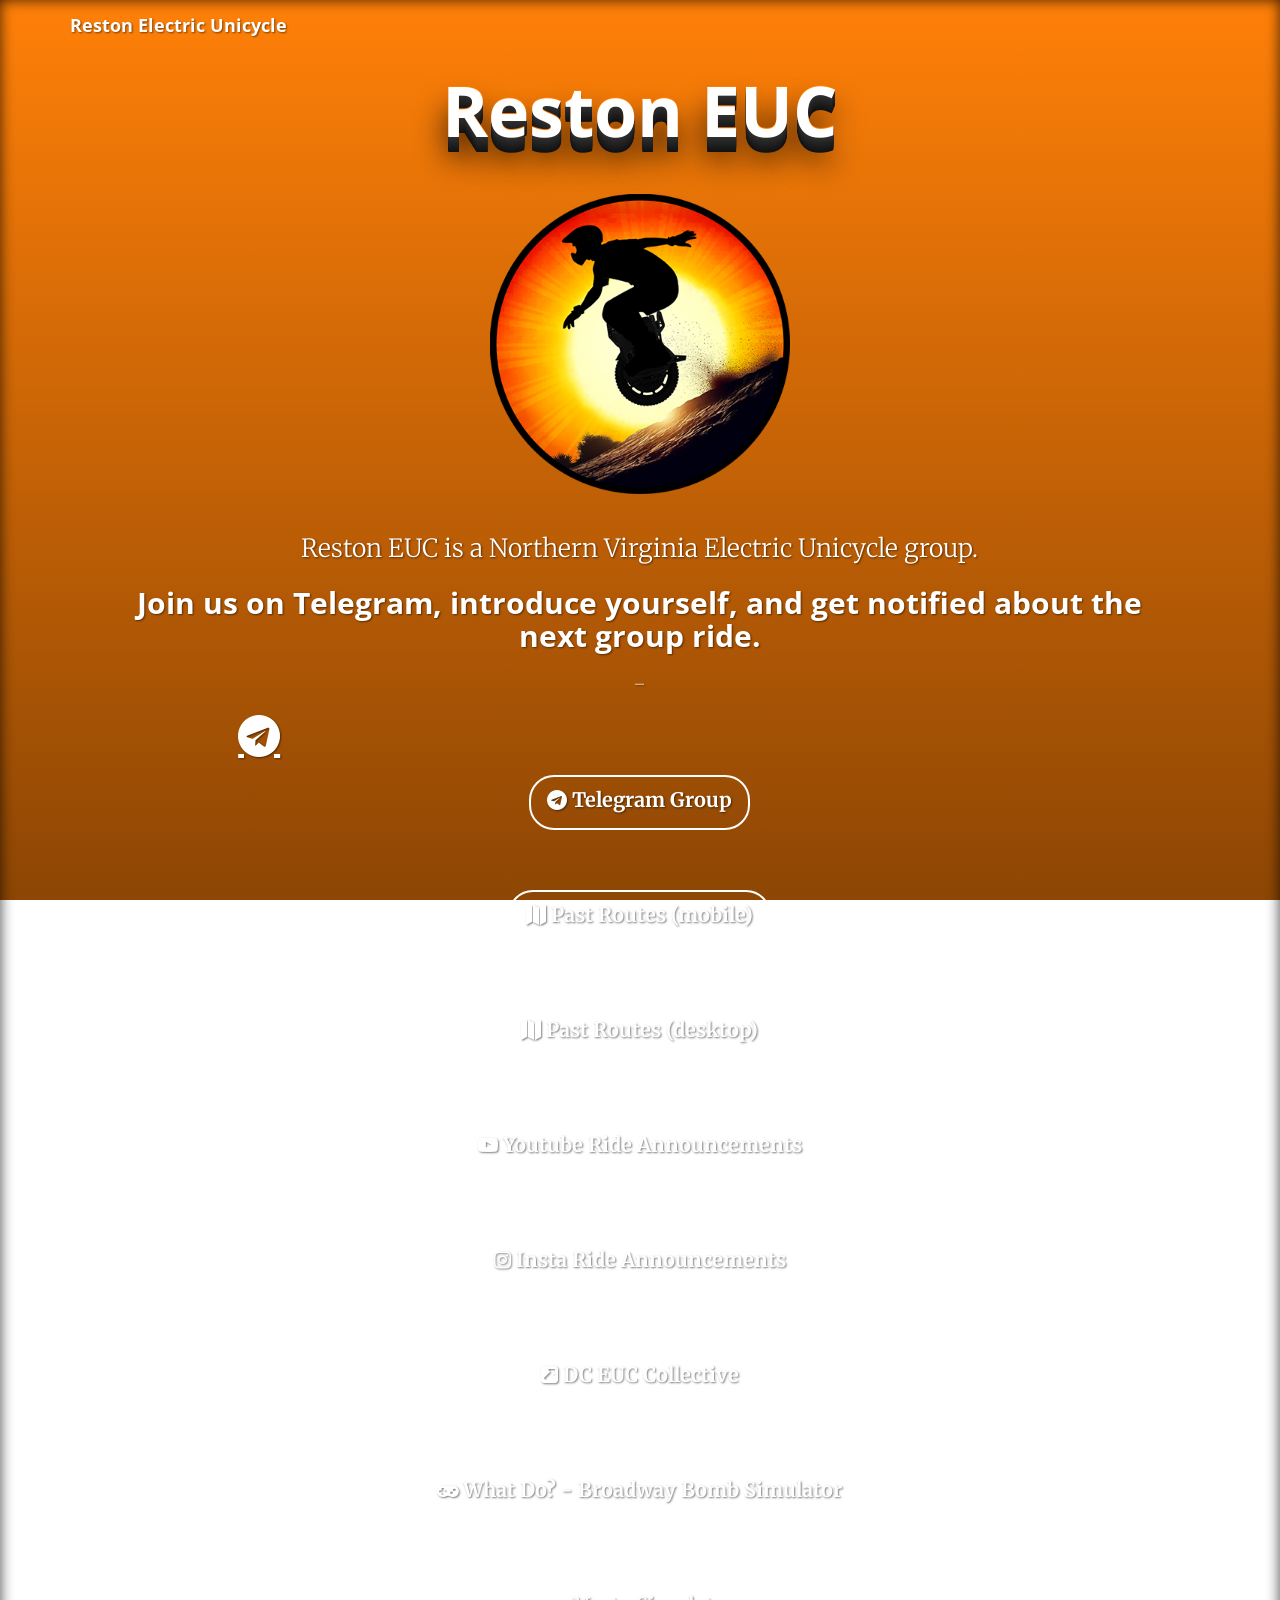
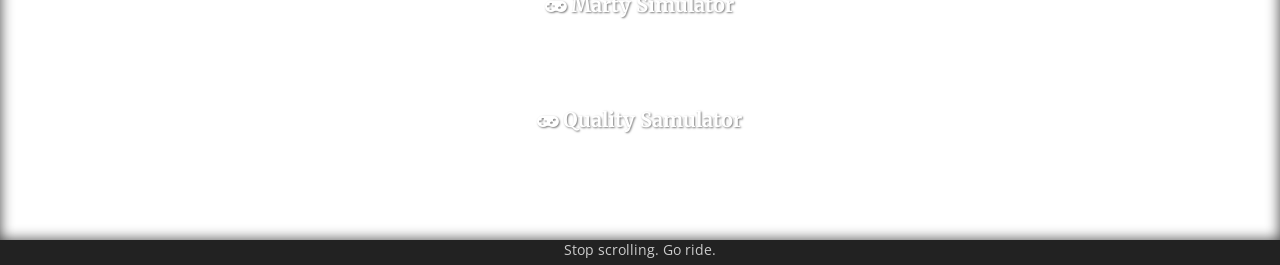
==== commit 5eef618f: "added high fives" ====
--- a/index.html
+++ b/index.html
@@ -95,7 +95,7 @@
             <h3>Join us on Telegram, introduce yourself, and get notified about the next group ride.</h3>
             <p>_</p>               
             <p><h1><a class="h_animated-border-box-glow" href="https://t.me/RestonEUC" style="font-size: 60%"><i class="fa fa-telegram" aria-hidden="true"></i> Telegram Group</a></h1></p>                      
-            <p><a class="h_animated-border-box-glow" href="https://t.me/RestonEUC"><i class="fa fa-telegram" aria-hidden="true"></i> Past Routes (mobile)</a></p>
+            <p><a class="btn btn-info btn-lg bigger-btn btn-trans" href="https://t.me/RestonEUC"><i class="fa fa-telegram" aria-hidden="true"></i> Telegram Group</a></p>
             <p><a class="btn btn-info btn-lg bigger-btn btn-trans" href="https://ridewithgps.com/users/2677488"><i class="fa fa-map" aria-hidden="true"></i> Past Routes (mobile)</a></p>
             <p><a class="btn btn-info btn-lg bigger-btn btn-trans" href="https://ridewithgps.com/users/2677488/routes"><i class="fa fa-map" aria-hidden="true"></i> Past Routes (desktop)</a></p>
             <p><a class="btn btn-info btn-lg bigger-btn btn-trans" href="https://www.youtube.com/@RestonEUC"><i class="fa fa-youtube-play" aria-hidden="true"></i> Youtube Ride Announcements</a></p>          
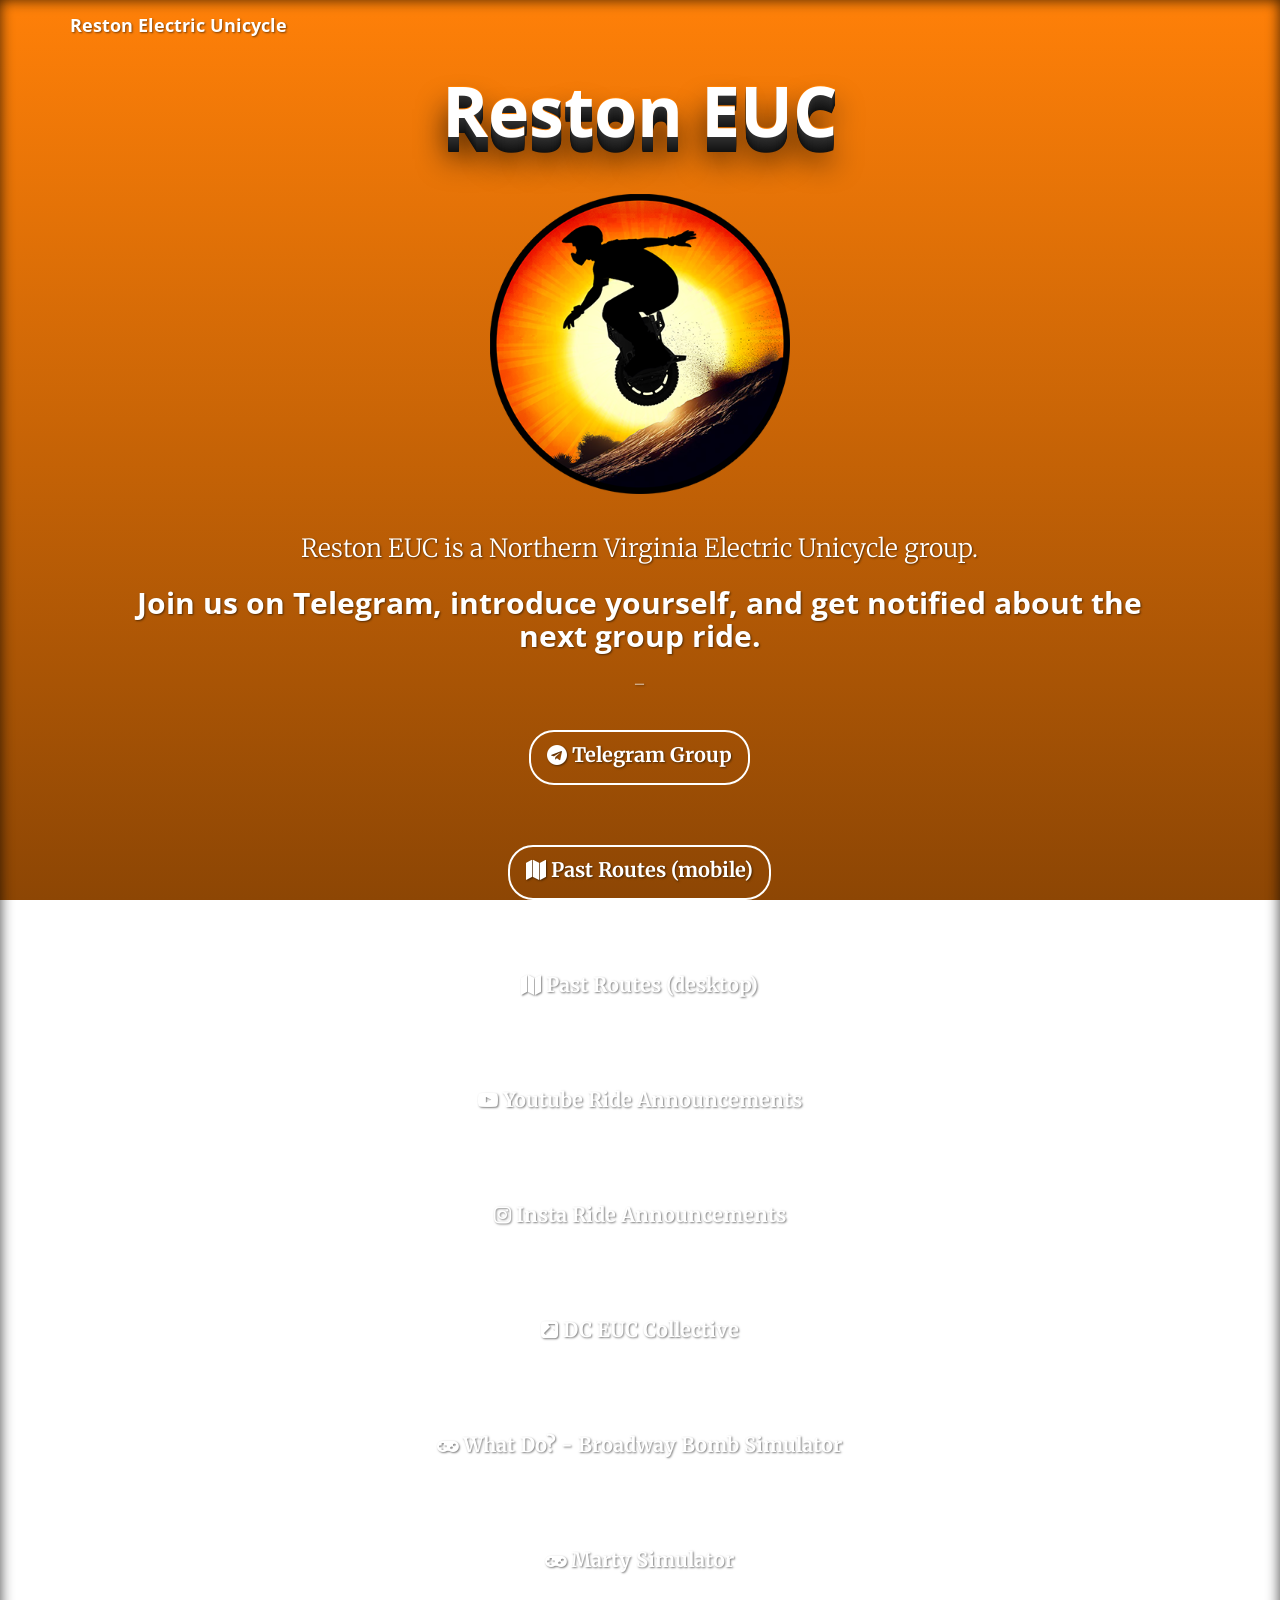
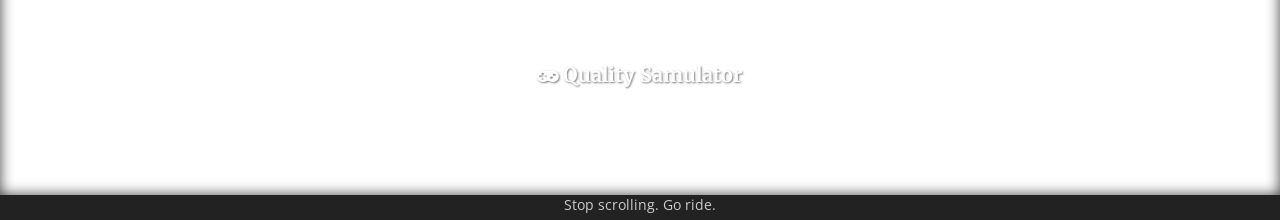
==== commit 4062ff36: "fixed telegram link" ====
--- a/index.html
+++ b/index.html
@@ -93,8 +93,7 @@
             
             <p class="lead">Reston EUC is a Northern Virginia Electric Unicycle group.</p>               
             <h3>Join us on Telegram, introduce yourself, and get notified about the next group ride.</h3>
-            <p>_</p>               
-            <p><h1><a class="h_animated-border-box-glow" href="https://t.me/RestonEUC" style="font-size: 60%"><i class="fa fa-telegram" aria-hidden="true"></i> Telegram Group</a></h1></p>                      
+            <p>_</p>                          
             <p><a class="btn btn-info btn-lg bigger-btn btn-trans" href="https://t.me/RestonEUC"><i class="fa fa-telegram" aria-hidden="true"></i> Telegram Group</a></p>
             <p><a class="btn btn-info btn-lg bigger-btn btn-trans" href="https://ridewithgps.com/users/2677488"><i class="fa fa-map" aria-hidden="true"></i> Past Routes (mobile)</a></p>
             <p><a class="btn btn-info btn-lg bigger-btn btn-trans" href="https://ridewithgps.com/users/2677488/routes"><i class="fa fa-map" aria-hidden="true"></i> Past Routes (desktop)</a></p>
